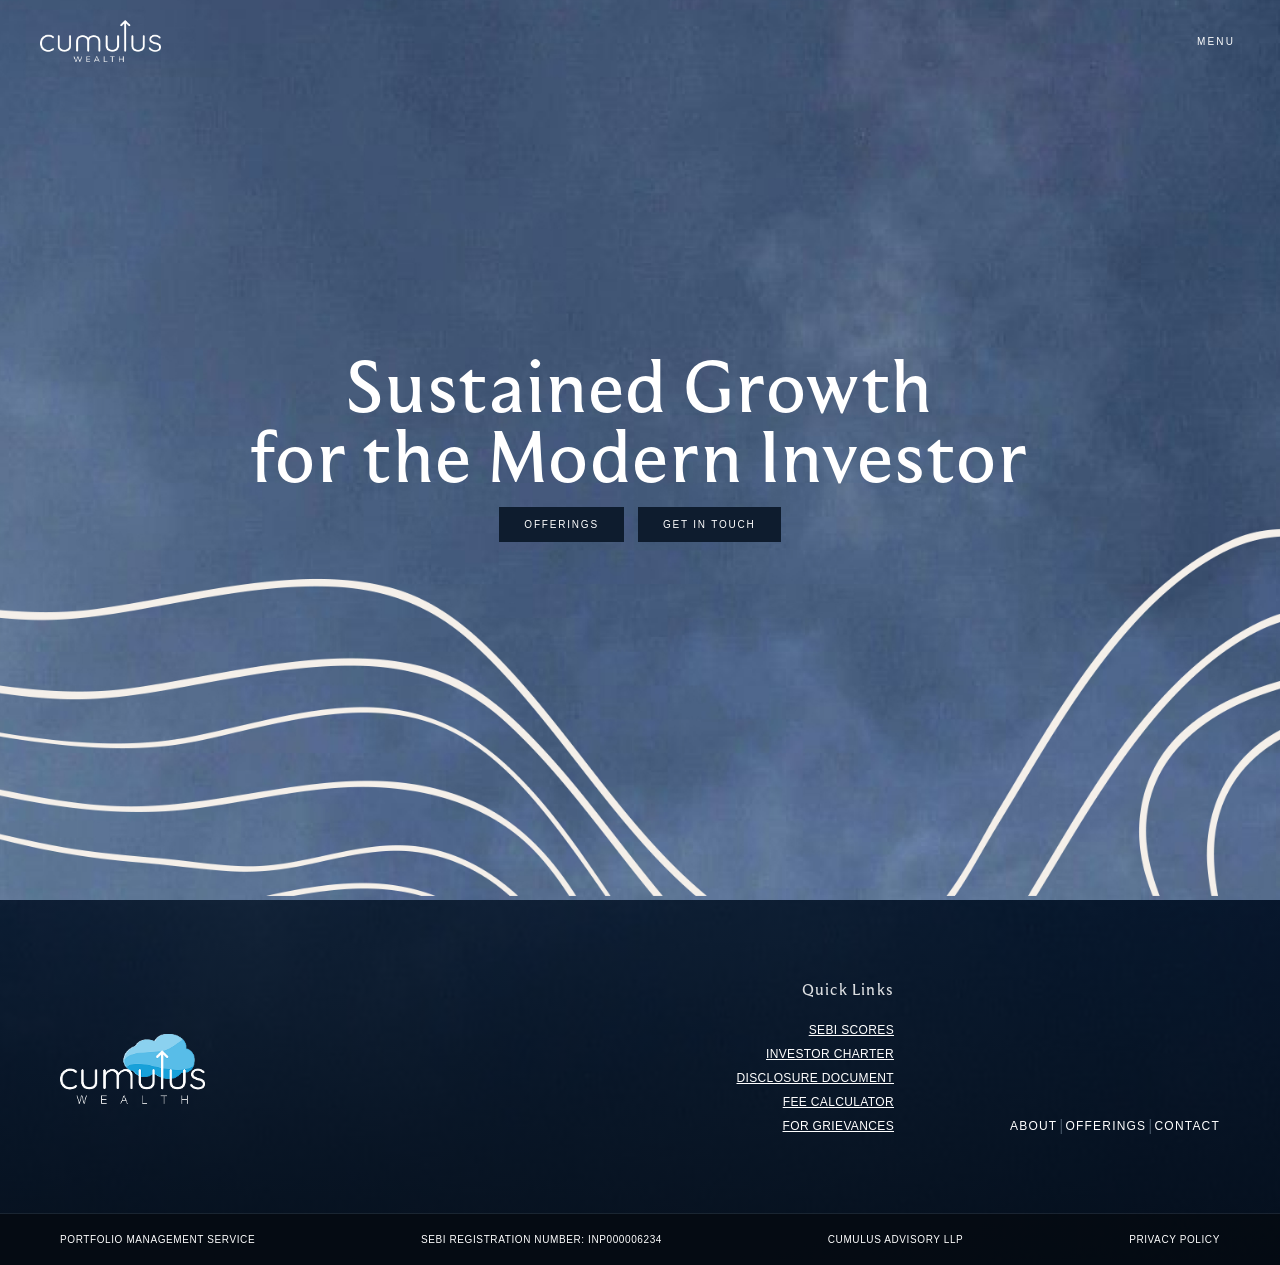
==== index.html @ a8747e1c "first commit" ====
<!DOCTYPE html>
<html lang="en">
<head>
  <meta charset="UTF-8" />
  <meta name="viewport" content="width=device-width, initial-scale=1.0" />
  <title>Cumulus Wealth — Sustained Growth for the Modern Investor</title>
  <link rel="preconnect" href="https://fonts.googleapis.com" />
  <link rel="preconnect" href="https://fonts.gstatic.com" crossorigin />
  <link href="https://cdn.jsdelivr.net/npm/bootstrap@5.3.3/dist/css/bootstrap.min.css" rel="stylesheet" />
  <link rel="stylesheet" href="styles.css" />
</head>
<body>

  <!-- ══════════════════════════════════ NAV ══ -->
  <nav class="c-nav" id="navbar">
    <a href="#" class="c-nav__logo">
       <img src="images/Cumulus-main-Logo.png" alt="Cumulus Wealth" class="c-nav__logo-img" />
     
    </a>
    <button class="c-nav__btn" id="menuToggle" aria-label="Toggle Menu">
      <span class="c-nav__btn-label" id="menuLabel">MENU</span>
      <span class="c-nav__btn-close" id="menuClose">✕</span>
    </button>
  </nav>

  <!-- ══════════════════════════════════ OVERLAY MENU ══ -->
  <div class="c-overlay" id="overlayMenu">
    <div class="c-overlay__left">
      <ul class="c-onav">
        <li class="c-onav__item" data-menu="about">
          <span class="c-onav__arrow">→</span>
          <a href="#" class="c-onav__link">About</a>
        </li>
        <li class="c-onav__item" data-menu="offerings">
          <span class="c-onav__arrow">→</span>
          <a href="#" class="c-onav__link">Offerings</a>
        </li>
        <li class="c-onav__item" data-menu="insights">
          <span class="c-onav__arrow">→</span>
          <a href="#" class="c-onav__link">Insights</a>
        </li>
        <li class="c-onav__item" data-menu="client">
          <span class="c-onav__arrow">→</span>
          <a href="#" class="c-onav__link">Client Login</a>
        </li>
        <li class="c-onav__item" data-menu="contact">
          <span class="c-onav__arrow">→</span>
          <a href="#" class="c-onav__link">Get In Touch</a>
        </li>
      </ul>
    </div>
    <div class="c-overlay__right" id="overlayRight">

      <div class="c-sub" data-panel="about">
        <div class="c-sub__links">
          <a href="#">About Cumulus</a>
          <a href="#">Founders &amp; Team</a>
        </div>
        <div class="c-sub__img">
          <!-- <img src="images/about-bg.jpg" alt="" /> -->
          <div class="c-sub__placeholder"></div>
        </div>
      </div>

      <div class="c-sub" data-panel="offerings">
        <div class="c-sub__links">
          <a href="#">Investment Philosophy</a>
          <a href="#">Investment Process</a>
          <a href="#">Investment Strategy</a>
          <a href="#">Product Offerings</a>
        </div>
        <div class="c-sub__img">
          <div class="c-sub__placeholder"></div>
        </div>
      </div>

      <div class="c-sub" data-panel="insights">
        <div class="c-sub__links">
          <a href="#">Market Commentary</a>
          <a href="#">Research &amp; Reports</a>
          <a href="#">News &amp; Media</a>
        </div>
        <div class="c-sub__img">
          <div class="c-sub__placeholder"></div>
        </div>
      </div>

      <div class="c-sub" data-panel="client">
        <div class="c-sub__links">
          <a href="#">Portal Access</a>
          <a href="#">Account Overview</a>
        </div>
        <div class="c-sub__img">
          <div class="c-sub__placeholder"></div>
        </div>
      </div>

      <div class="c-sub" data-panel="contact">
        <div class="c-sub__links">
          <a href="#">Send a Message</a>
          <a href="#">Schedule a Call</a>
          <a href="#">Our Locations</a>
        </div>
        <div class="c-sub__img">
          <div class="c-sub__placeholder"></div>
        </div>
      </div>

    </div>
  </div>

    <section class="hero">
    <!-- Hero background: replace with your image -->
    <img class="hero__bg-img" src="./images/Bg/Bg_Homepage.jpg" alt="" />
    <!-- <div class="hero__bg-placeholder"></div> -->
    <!-- <div class="hero__waves">
      <svg class="waves-svg" viewBox="0 0 900 500" preserveAspectRatio="xMidYMid slice" xmlns="http://www.w3.org/2000/svg">
        <g class="wave-group wave-group--1" fill="none" stroke="white" stroke-width="1.2" opacity="0.55">
          <path class="wave-path" d="M-50 420 C100 380, 200 350, 350 360 C500 370, 600 410, 750 390 C850 375, 920 350, 980 340"/>
          <path class="wave-path" d="M-50 440 C80 400, 190 370, 340 382 C490 394, 610 430, 760 408 C860 392, 930 368, 980 358"/>
          <path class="wave-path" d="M-50 460 C60 422, 170 396, 330 406 C490 416, 630 452, 780 428 C878 410, 940 388, 980 376"/>
        </g>
        <g class="wave-group wave-group--2" fill="none" stroke="white" stroke-width="1" opacity="0.35">
          <path class="wave-path" d="M-50 390 C120 362, 240 330, 400 342 C560 354, 660 396, 810 374 C890 360, 950 336, 980 322"/>
          <path class="wave-path" d="M-50 370 C140 344, 270 312, 430 326 C590 340, 680 380, 830 356 C908 342, 956 318, 980 304"/>
          <path class="wave-path" d="M-50 350 C160 326, 300 296, 460 312 C620 328, 700 366, 848 340 C924 326, 962 302, 980 288"/>
        </g>
        <g class="wave-group wave-group--3" fill="none" stroke="white" stroke-width="0.8" opacity="0.2">
          <path class="wave-path" d="M-50 480 C40 454, 140 432, 300 446 C460 460, 580 490, 730 466 C830 448, 920 426, 980 412"/>
          <path class="wave-path" d="M-50 500 C30 476, 130 454, 290 468 C450 482, 570 510, 720 484 C820 466, 918 444, 980 430"/>
        </g>
      </svg>
    </div> -->
   <div class="c-hero__body">
      <h1 class="c-hero__heading">
        Sustained Growth<br />
        for the Modern Investor
      </h1>
      <div class="c-hero__ctas">
        <a href="#" class="c-btn c-btn--filled">OFFERINGS</a>
        <a href="#" class="c-btn c-btn--filled">GET IN TOUCH</a>
      </div>
    </div>
  </section>

  <!-- ══════════════════════════════════ FOOTER ══ -->
  <footer class="c-footer">

    <!-- ── Main footer body ── -->
    <div class="c-footer__body">
      <div class="c-footer__inner">

        <!-- LEFT: Logo -->
        <div class="c-footer__col c-footer__col--logo">
          <img src="images/footer-logo.png" alt="Cumulus Wealth" class="c-footer__logo-img" />
        </div>

        <!-- CENTRE: Quick Links -->
        <div class="c-footer__col c-footer__col--links">
          <p class="c-footer__ql-heading">Quick Links</p>
          <ul class="c-footer__ql">
            <li><a href="#">SEBI Scores</a></li>
            <li><a href="#">Investor Charter</a></li>
            <li><a href="#">Disclosure Document</a></li>
            <li><a href="#">Fee Calculator</a></li>
            <li><a href="#">For Grievances</a></li>
          </ul>
        </div>

        <!-- RIGHT: Nav links -->
        <div class="c-footer__col c-footer__col--nav">
          <nav class="c-footer__nav">
            <a href="#">ABOUT</a>
            <span class="c-footer__pipe">|</span>
            <a href="#">OFFERINGS</a>
            <span class="c-footer__pipe">|</span>
            <a href="#">CONTACT</a>
          </nav>
        </div>

      </div>
    </div>

    <!-- ── Bottom bar ── -->
    <div class="c-footer__bar">
      <div class="c-footer__bar-inner">
        <span>Portfolio Management Service</span>
        <span>SEBI Registration Number: INP000006234</span>
        <span>Cumulus Advisory LLP</span>
        <a href="#" class="c-footer__bar-link">Privacy Policy</a>
      </div>
    </div>

  </footer>

  <script src="https://cdn.jsdelivr.net/npm/bootstrap@5.3.3/dist/js/bootstrap.bundle.min.js"></script>
  <script src="script.js"></script>
</body>
</html>
---- styles.css ----
/* ═══════════════════════════════════════════════════════
   CUMULUS WEALTH — styles.css
   Fonts: Cormorant Garamond + Jost
═══════════════════════════════════════════════════════ */

@font-face {
  font-family: 'Moulin Regular';
  src: url('./Fonts/Moulin_Family/Moulin-Regular-Trial.otf') format('opentype');
  font-weight: 400;
  font-style: normal;
  font-display: swap;
}

/* ===== QUICKSAND LOCAL ===== */

@font-face {
  font-family: 'Quicksand';
  src: url('./fonts/Quicksand/Quicksand-Light.ttf') format('truetype');
  font-weight: 300;
  font-style: normal;
  font-display: swap;
}

@font-face {
  font-family: 'Quicksand';
  src: url('./fonts/Quicksand/Quicksand-Regular.ttf') format('truetype');
  font-weight: 400;
  font-style: normal;
  font-display: swap;
}

@font-face {
  font-family: 'Quicksand';
  src: url('./fonts/Quicksand/Quicksand-Medium.ttf') format('truetype');
  font-weight: 500;
  font-style: normal;
  font-display: swap;
}

@font-face {
  font-family: 'Quicksand';
  src: url('./fonts/Quicksand/Quicksand-SemiBold.ttf') format('truetype');
  font-weight: 600;
  font-style: normal;
  font-display: swap;
}

/* ─── TOKENS ─────────────────────────────────── */
:root {
  --navy:       #0e1c2e;
  --navy-mid:   #152234;
  --navy-foot:  #0c1828;
  --navy-bar:   #081220;
  --teal:       #2d6e82;
  --teal-light: #4fc3e8;
  --white:      #ffffff;
  --slate:      #8caabb;
  --slate-lt:   #b8cdd9;
  --sky:        #c8d9e8;

  --ff-display: 'Moulin Regular', serif;
  --ff-ui: 'Quicksand', sans-serif;

  --ease-out:   cubic-bezier(0.16, 1, 0.3, 1);
  --dur:        0.55s;
}

/* ─── RESET ──────────────────────────────────── */
*, *::before, *::after { box-sizing: border-box; margin: 0; padding: 0; }
html { scroll-behavior: smooth; }
body {
  font-family: var(--ff-ui);
  font-weight: 300;
  background: var(--navy);
  color: var(--white);
  overflow-x: hidden;
}
h1, h2, h3, h4, h5, h6 {
  font-family: 'Moulin Regular', serif;
}
a { text-decoration: none; color: inherit; }
ul { list-style: none; }
img { display: block; max-width: 100%; }

/* ═══════════════════════════════════════════════
   NAV
═══════════════════════════════════════════════ */
.c-nav {
  position: fixed;
  inset: 0 0 auto 0;
  z-index: 1000;
  display: flex;
  align-items: center;
  justify-content: space-between;
  padding: 20px 40px;
  transition: background 0.4s, padding 0.4s;
}

.c-nav.is-scrolled {
  background: rgba(14, 28, 46, 0.88);
  backdrop-filter: blur(14px);
  -webkit-backdrop-filter: blur(14px);
  padding: 14px 40px;
}

/* Logo */
.c-nav__logo { display: flex; align-items: center; z-index: 1100; }

.c-logo-wrap {
  display: flex;
  align-items: center;
  gap: 10px;
}

.c-logo-cloud-svg { width: 38px; flex-shrink: 0; }

.c-logo-labels {
  display: flex;
  flex-direction: column;
  line-height: 1;
}

.c-logo-name {
  font-family: var(--ff-display);
  font-size: 20px;
  font-weight: 400;
  letter-spacing: 0.06em;
  color: var(--white);
}

.c-logo-sub {
  font-family: var(--ff-ui);
  font-size: 7px;
  font-weight: 500;
  letter-spacing: 0.35em;
  color: var(--slate-lt);
  margin-top: 2px;
}

/* Swap to image logo: */
.c-nav__logo-img { height: 42px; width: auto; }

/* Menu button */
.c-nav__btn {
  background: none;
  border: none;
  cursor: pointer;
  padding: 4px 0;
  z-index: 1100;
  position: relative;
  width: 48px;
  height: 24px;
}

.c-nav__btn-label,
.c-nav__btn-close {
  position: absolute;
  top: 50%; left: 50%;
  transform: translate(-50%, -50%);
  font-family: var(--ff-ui);
  font-size: 10px;
  font-weight: 500;
  letter-spacing: 0.22em;
  color: var(--white);
  white-space: nowrap;
  transition: opacity 0.3s, transform 0.3s;
}

.c-nav__btn-close {
  opacity: 0;
  transform: translate(-50%, -50%) scale(0.7);
  font-size: 14px;
  letter-spacing: 0;
}

.c-nav.menu-open .c-nav__btn-label {
  opacity: 0;
  transform: translate(-50%, -50%) scale(0.7);
}
.c-nav.menu-open .c-nav__btn-close {
  opacity: 1;
  transform: translate(-50%, -50%) scale(1);
}

/* ═══════════════════════════════════════════════
   OVERLAY MENU
═══════════════════════════════════════════════ */
.c-overlay {
  position: fixed;
  inset: 0;
  z-index: 900;
  display: flex;
  pointer-events: none;
  visibility: hidden;
}

.c-overlay__left {
  width: 45%;
  background: #bfcdd9;
  display: flex;
  align-items: center;
  padding: 0 80px;
  transform: translateX(-100%);
  transition: transform 0.6s var(--ease-out);
}

.c-overlay__right {
  width: 55%;
  background: #afc0cd;
  position: relative;
  transform: translateX(100%);
  transition: transform 0.6s var(--ease-out) 0.04s;
  overflow: hidden;
}

.c-overlay.is-open {
  pointer-events: all;
  visibility: visible;
}
.c-overlay.is-open .c-overlay__left,
.c-overlay.is-open .c-overlay__right {
  transform: translateX(0);
}

/* Nav list */
.c-onav { width: 100%; }

.c-onav__item {
  display: flex;
  align-items: center;
  padding: 17px 0;
  border-bottom: 1px solid rgba(14, 28, 46, 0.14);
  cursor: pointer;
}
.c-onav__item:first-child { border-top: 1px solid rgba(14, 28, 46, 0.14); }

.c-onav__arrow {
  font-size: 14px;
  color: var(--navy);
  width: 0;
  overflow: hidden;
  opacity: 0;
  transition: width 0.3s var(--ease-out), opacity 0.25s;
  white-space: nowrap;
}

.c-onav__item.is-active .c-onav__arrow,
.c-onav__item:hover    .c-onav__arrow {
  width: 26px;
  opacity: 1;
}

.c-onav__link {
  font-family: var(--ff-display);
  font-size: 30px;
  font-weight: 300;
  letter-spacing: 0.04em;
  color: var(--navy);
  transition: letter-spacing 0.3s;
}
.c-onav__item:hover .c-onav__link { letter-spacing: 0.09em; }

/* Stagger on open */
.c-overlay.is-open .c-onav__item {
  animation: oNavIn 0.5s var(--ease-out) both;
}
.c-overlay.is-open .c-onav__item:nth-child(1) { animation-delay: 0.18s; }
.c-overlay.is-open .c-onav__item:nth-child(2) { animation-delay: 0.23s; }
.c-overlay.is-open .c-onav__item:nth-child(3) { animation-delay: 0.28s; }
.c-overlay.is-open .c-onav__item:nth-child(4) { animation-delay: 0.33s; }
.c-overlay.is-open .c-onav__item:nth-child(5) { animation-delay: 0.38s; }

@keyframes oNavIn {
  from { opacity: 0; transform: translateX(-20px); }
  to   { opacity: 1; transform: translateX(0); }
}

/* Submenu panels */
.c-sub {
  position: absolute;
  inset: 0;
  display: flex;
  flex-direction: column;
  justify-content: center;
  padding: 56px 52px;
  opacity: 0;
  pointer-events: none;
  transition: opacity 0.3s;
}
.c-sub.is-active {
  opacity: 1;
  pointer-events: all;
}

.c-sub__links { display: flex; flex-direction: column; margin-bottom: 28px; }

.c-sub__links a {
  font-family: var(--ff-ui);
  font-size: 10px;
  font-weight: 400;
  letter-spacing: 0.14em;
  text-transform: uppercase;
  color: var(--navy);
  padding: 13px 0;
  border-bottom: 1px solid rgba(14, 28, 46, 0.14);
  transition: letter-spacing 0.3s, padding-left 0.3s;
}
.c-sub__links a:first-child { border-top: 1px solid rgba(14, 28, 46, 0.14); }
.c-sub__links a:hover { letter-spacing: 0.2em; padding-left: 8px; }

.c-sub__img { flex: 1; overflow: hidden; max-height: 200px; }
.c-sub__img img { width: 100%; height: 100%; object-fit: cover; }

.c-sub__placeholder {
  width: 100%;
  height: 100%;
  min-height: 150px;
  background: linear-gradient(150deg, #7a9db5 0%, #5a88a2 50%, #3d6e8c 100%);
}

/* ═══════════════════════════════════════════════
   HERO
═══════════════════════════════════════════════ */
.c-hero {
  position: relative;
  width: 100%;
  height: 100vh;
  min-height: 600px;
  display: flex;
  align-items: center;
  justify-content: center;
  overflow: hidden;
}

/* Background */
.c-hero__bg {
  position: absolute;
  inset: 0;
  z-index: 0;
  /* When real image is used: background-image: url('images/hero-bg.jpg'); */
  background:
    radial-gradient(ellipse 80% 60% at 25% 35%, rgba(55,95,130,0.55) 0%, transparent 60%),
    radial-gradient(ellipse 60% 50% at 72% 25%, rgba(40,75,110,0.45) 0%, transparent 55%),
    radial-gradient(ellipse 70% 70% at 50% 65%, rgba(28,55,88,0.35) 0%, transparent 65%),
    linear-gradient(175deg, #1a2f46 0%, #243d56 25%, #1e3449 55%, #16293e 80%, #0e1c2e 100%);
  background-size: cover;
  background-position: center;
}

/* Real BG image — uncomment when you have the file */
/* .c-hero__bg { background-image: url('images/hero-bg.jpg'); background-size: cover; background-position: center center; } */

/* Waves SVG container */
.c-hero__waves {
  position: absolute;
  inset: 0;
  z-index: 1;
  pointer-events: none;
}

.c-waves-svg {
  width: 100%;
  height: 100%;
}

/* Wave path animations */
.wv { animation: wvDrift 16s ease-in-out infinite; }

.wv:nth-child(2) { animation-duration: 18s; animation-delay: -2s; }
.wv:nth-child(3) { animation-duration: 20s; animation-delay: -5s; }
.wv:nth-child(4) { animation-duration: 15s; animation-delay: -8s; }
.wv:nth-child(5) { animation-duration: 22s; animation-delay: -3s; }
.wv:nth-child(6) { animation-duration: 17s; animation-delay: -11s; }
.wv:nth-child(7) { animation-duration: 19s; animation-delay: -6s; }
.wv:nth-child(8) { animation-duration: 14s; animation-delay: -9s; }

@keyframes wvDrift {
  0%, 100% { transform: translate(0, 0); }
  30%       { transform: translate(-10px, 4px); }
  65%       { transform: translate(7px, -3px); }
}

/* Hero text */
.c-hero__body {
  position: relative;
  z-index: 2;
  text-align: center;
  color: var(--white);
  padding: 0 20px;
  animation: heroIn 1.2s var(--ease-out) 0.25s both;
}

@keyframes heroIn {
  from { opacity: 0; transform: translateY(36px); }
  to   { opacity: 1; transform: translateY(0); }
}

.c-hero__heading {
  font-family: var(--ff-display);
  font-weight: 400;

  font-size: 70px;
  line-height: 70px;

  letter-spacing: 0.02em;
  text-align: center;

  -webkit-font-smoothing: antialiased;
  -moz-osx-font-smoothing: grayscale;
}
.c-hero__heading em { font-style: italic; font-weight: 300; }

/* CTA Buttons */
.c-hero__ctas {
  display: flex;
  align-items: center;
  justify-content: center;
  gap: 14px;
  animation: heroIn 1.2s var(--ease-out) 0.5s both;
}

.c-btn {
  display: inline-flex;
  align-items: center;
  padding: 9px 24px;
  font-family: var(--ff-ui);
  font-size: 10px;
  font-weight: 500;
  letter-spacing: 0.18em;
  border: 1px solid transparent;
  cursor: pointer;
  transition: all 0.35s;
}

.c-btn--outlined {
  color: var(--white);
  border-color: var(--teal);
  background: transparent;
}
.c-btn--outlined:hover {
  background: var(--teal);
  color: var(--white);
}

.c-btn--filled {
  color: var(--white);
  background: var(--navy);
  border-color: var(--navy);
}
.c-btn--filled:hover {
  background: transparent;
  border-color: var(--white);
}

/* ═══════════════════════════════════════════════
   FOOTER — FINAL (FIGMA MATCHED)
═══════════════════════════════════════════════ */

.c-footer {
  position: relative;
  background: url('images/sky-bg.png') center/cover no-repeat;
}

/* overlay for depth (VERY important) */
.c-footer::before {
  content: "";
  position: absolute;
  inset: 0;
  background: linear-gradient(
    180deg,
    rgba(10, 25, 45, 0.75) 0%,
    rgba(5, 15, 28, 0.95) 100%
  );
}

.c-footer > * {
  position: relative;
  z-index: 1;
}

/* ── Main body ── */
.c-footer__body {
  padding: 80px 60px 60px;
  border-bottom: 1px solid rgba(255,255,255,0.08);
}

/* Layout */
.c-footer__inner {
  max-width: 1200px;
  margin: 0 auto;

  display: grid;
  grid-template-columns: 220px 1fr auto;
  align-items: end;
  gap: 10%;
}

/* Columns */
.c-footer__col--logo {
  display: flex;
  align-items: center;
  margin-bottom: 20%;
}

.c-footer__col--links {
  display: flex;
  flex-direction: column;
  justify-content: center;
  align-items: flex-end;
  /*max-width: 220px;*/
}

.c-footer__col--nav {
  display: flex;
  align-items: center;
  justify-content: flex-end;
  margin-bottom: 15px;
}

/* ── Logo ── */
.c-footer__logo-img {
  height: 75px;
  width: auto;
}

/* ── Quick Links ── */
.c-footer__ql-heading {
  font-family: var(--ff-display);
  font-size: 15px;
  font-weight: 500;
  letter-spacing: 0.08em;
  color: rgba(255,255,255,0.85);
  margin-bottom: 14px;
}

.c-footer__ql {
  display: flex;
  flex-direction: column;
  align-items: flex-end;
  padding-left: 0;
}

.c-footer__ql a {
  font-family: var(--ff-ui);
  font-size: 12px;
  text-transform: uppercase;
  text-decoration-line: underline;
  font-weight: 400;
  letter-spacing: 0.03em;
  color: #FFFFFF;
  padding: 4px 0;
  transition: all 0.25s ease;
}

.c-footer__ql a:hover {
  color: #ffffff;
  transform: translateX(4px);
}

/* ── Right nav ── */
.c-footer__nav {
  display: flex;
  align-items: center;
  gap: 2px;
}

.c-footer__nav a {
  font-family: var(--ff-ui);
  font-size: 12px;
  letter-spacing: 0.10em;
  color: #ffffff;
  transition: color 0.3s;
}

.c-footer__nav a:hover {
  color: #ffffff;
}

.c-footer__pipe {
  color: rgba(200,220,235,0.3);
}

/* ── Bottom bar ── */
.c-footer__bar {
  background: rgba(5, 10, 18, 0.9);
  padding: 18px 60px;
}

.c-footer__bar-inner {
  max-width: 1200px;
  margin: 0 auto;

  display: flex;
  justify-content: space-between;
  align-items: center;
  flex-wrap: wrap;
  gap: 10px;
}

.c-footer__bar-inner span,
.c-footer__bar-link {
  font-family: var(--ff-ui);
  font-size: 10px;
  font-weight: 300;
  letter-spacing: 0.06em;
  color: #ffffff;
  text-transform: uppercase;
}

.c-footer__bar-link:hover {
  color: rgba(180,205,225,0.75);
}

/* ═══════════════════════════════════════════════
   MOBILE
═══════════════════════════════════════════════ */

@media (max-width: 768px) {
  .c-footer__body {
    padding: 60px 24px;
  }

  .c-footer__bar {
    padding: 16px 24px;
  }

  .c-footer__inner {
    display: flex;
    flex-direction: column;
    align-items: flex-start;
    gap: 36px;
  }

  .c-footer__col--nav {
    width: 100%;
    justify-content: flex-start;
  }

  .c-footer__nav {
    flex-wrap: wrap;
  }
}

@media (max-width: 600px) {
  .c-footer__bar-inner {
    flex-direction: column;
    align-items: flex-start;
    gap: 6px;
  }
}
/* ═══════════════════════════════════════════════
   GLOBAL RESPONSIVE
═══════════════════════════════════════════════ */
@media (max-width: 768px) {
  .c-nav { padding: 18px 20px; }
  .c-nav.is-scrolled { padding: 12px 20px; }

  .c-overlay__left  { width: 100%; }
  .c-overlay__right { display: none; }

  .c-hero__heading { font-size: clamp(28px, 9vw, 52px); }
  .c-hero__ctas    { flex-direction: column; align-items: center; }
}

@media (max-width: 480px) {
  .c-onav__link    { font-size: 26px; }
  .c-overlay__left { padding: 0 36px; }
}

/* ═══════════════════════════════════════════════════════════════
   HERO
═══════════════════════════════════════════════════════════════ */
.hero {
  position: relative;
  height: 100vh;
  min-height: 600px;
  display: flex;
  align-items: center;
  justify-content: center;
  overflow: hidden;
}

.hero__bg-placeholder {
  position: absolute;
  inset: 0;
  background: linear-gradient(
    170deg,
    #1c2e44 0%,
    #243a52 20%,
    #2d4a64 45%,
    #1e3449 70%,
    #162535 100%
  );
  /* Replace with: background-image: url('assets/hero-bg.jpg'); background-size: cover; background-position: center; */
  z-index: 0;
}

/* Cloud texture overlay */
.hero__bg-placeholder::after {
  content: '';
  position: absolute;
  inset: 0;
  background:
    radial-gradient(ellipse 70% 50% at 30% 40%, rgba(80,110,140,0.4) 0%, transparent 60%),
    radial-gradient(ellipse 50% 40% at 70% 30%, rgba(60,90,120,0.35) 0%, transparent 55%),
    radial-gradient(ellipse 60% 60% at 50% 60%, rgba(40,70,100,0.3) 0%, transparent 65%);
}

.hero__waves {
  position: absolute;
  inset: 0;
  z-index: 1;
  pointer-events: none;
}

.waves-svg {
  width: 100%;
  height: 100%;
}

/* Animate waves */
.wave-group--1 .wave-path { animation: waveDrift 12s ease-in-out infinite; }
.wave-group--2 .wave-path { animation: waveDrift 16s ease-in-out infinite reverse; }
.wave-group--3 .wave-path { animation: waveDrift 20s ease-in-out infinite; }

.wave-group--1 .wave-path:nth-child(2) { animation-delay: -4s; }
.wave-group--1 .wave-path:nth-child(3) { animation-delay: -8s; }
.wave-group--2 .wave-path:nth-child(2) { animation-delay: -5s; }
.wave-group--2 .wave-path:nth-child(3) { animation-delay: -10s; }
.wave-group--3 .wave-path:nth-child(2) { animation-delay: -7s; }

@keyframes waveDrift {
  0%, 100% { transform: translateX(0) translateY(0); }
  33%       { transform: translateX(-18px) translateY(6px); }
  66%       { transform: translateX(12px) translateY(-4px); }
}

.hero__content {
  position: relative;
  z-index: 2;
  text-align: center;
  color: var(--white);
  padding: 0 20px;
  animation: heroFadeUp 1.2s var(--ease-out) 0.3s both;
}

@keyframes heroFadeUp {
  from { opacity: 0; transform: translateY(40px); }
  to   { opacity: 1; transform: translateY(0); }
}

.hero__heading {
  font-family: var(--ff-display);
  font-size: clamp(40px, 7vw, 78px);
  font-weight: 300;
  line-height: 1.1;
  letter-spacing: 0.01em;
  margin-bottom: 44px;
}

.hero__heading em {
  font-style: italic;
  font-weight: 300;
}

.hero__actions {
  display: flex;
  align-items: center;
  justify-content: center;
  gap: 16px;
  animation: heroFadeUp 1.2s var(--ease-out) 0.55s both;
}

.hero__bg-img {
  position: absolute;
  inset: 0;
  width: 100%;
  height: 100%;
  object-fit: cover;
  z-index: 0;
}

@media (max-width: 768px) {
  .c-footer__inner {
    display: flex;
    flex-direction: column;
    align-items: flex-start;
    gap: 32px;
  }

  .c-footer__col--nav {
    width: 100%;
    justify-content: flex-start;
  }

  .c-footer__nav {
    flex-wrap: wrap;
    gap: 10px;
  }

  .c-footer__ql-heading {
    margin-bottom: 12px;
  }
}

@media (max-width: 600px) {
  .c-footer__bar-inner {
    flex-direction: column;
    align-items: flex-start;
    gap: 6px;
  }

  .c-footer__bar-inner span,
  .c-footer__bar-link {
    font-size: 9px;
  }
}
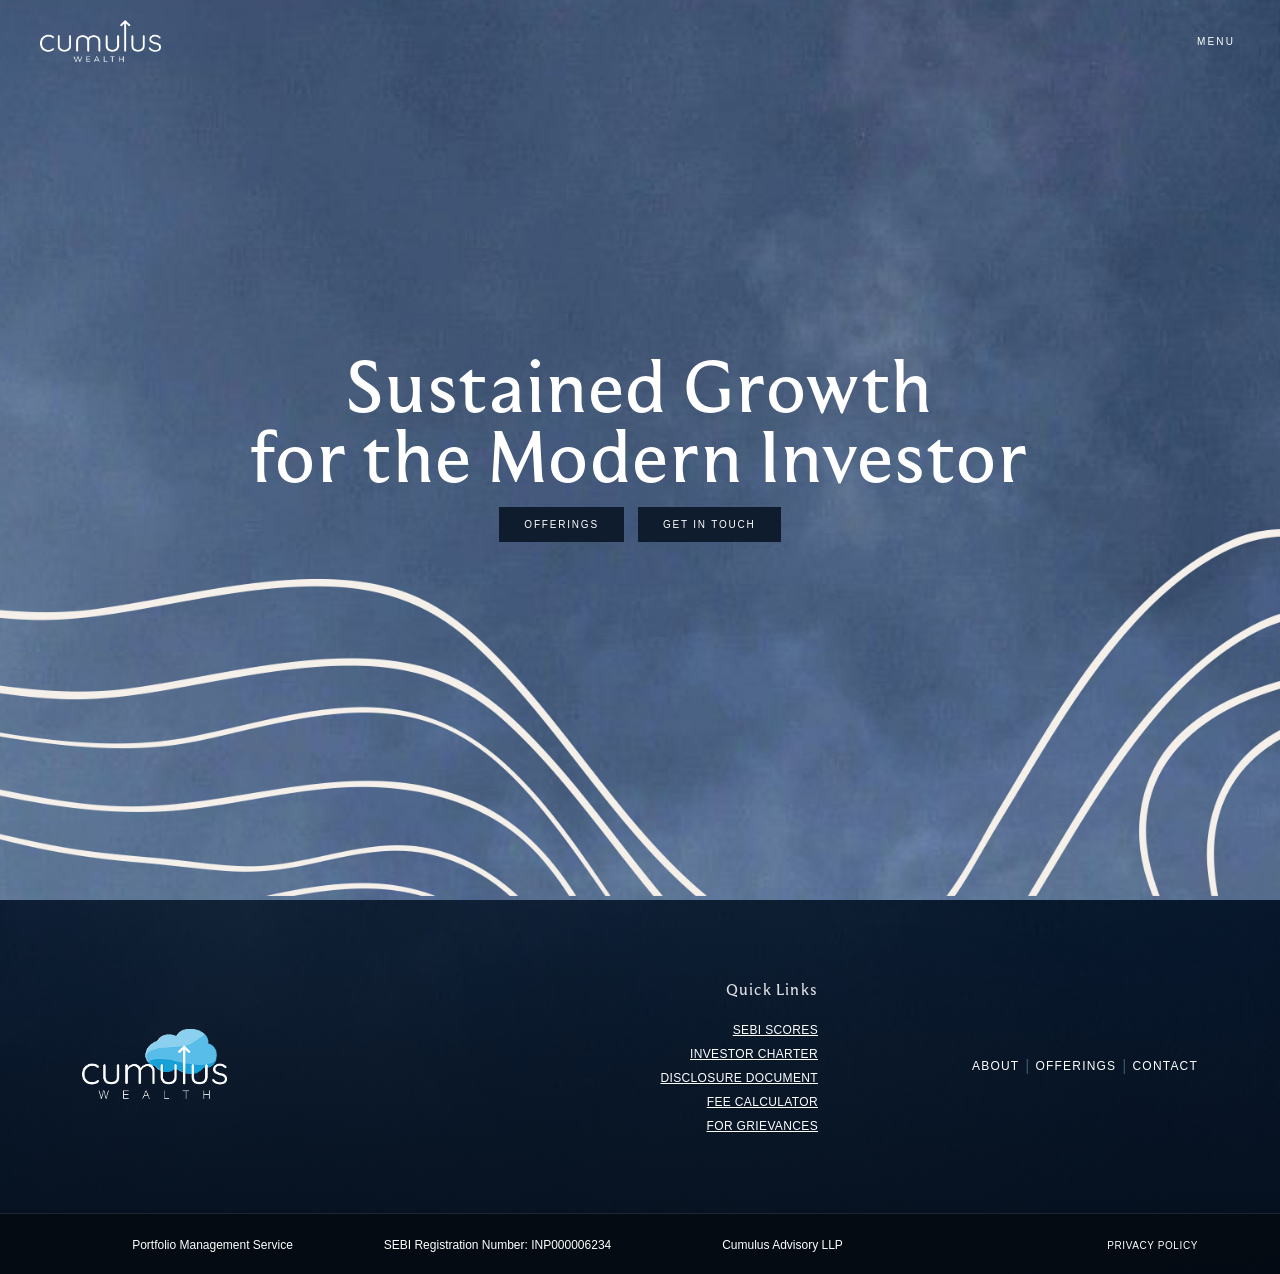
==== commit cd35e302: "first commit" ====
--- a/index.html
+++ b/index.html
@@ -56,10 +56,10 @@
           <a href="#">About Cumulus</a>
           <a href="#">Founders &amp; Team</a>
         </div>
-        <div class="c-sub__img">
-          <!-- <img src="images/about-bg.jpg" alt="" /> -->
-          <div class="c-sub__placeholder"></div>
-        </div>
+        <!-- <div class="c-sub__img">
+          <img src="images/about-bg.jpg" alt="" />
+          <div class="c-sub__placeholder"></div>
+        </div> -->
       </div>
 
       <div class="c-sub" data-panel="offerings">
@@ -69,9 +69,9 @@
           <a href="#">Investment Strategy</a>
           <a href="#">Product Offerings</a>
         </div>
-        <div class="c-sub__img">
-          <div class="c-sub__placeholder"></div>
-        </div>
+        <!-- <div class="c-sub__img">
+          <div class="c-sub__placeholder"></div>
+        </div> -->
       </div>
 
       <div class="c-sub" data-panel="insights">
@@ -80,9 +80,9 @@
           <a href="#">Research &amp; Reports</a>
           <a href="#">News &amp; Media</a>
         </div>
-        <div class="c-sub__img">
-          <div class="c-sub__placeholder"></div>
-        </div>
+        <!-- <div class="c-sub__img">
+          <div class="c-sub__placeholder"></div>
+        </div> -->
       </div>
 
       <div class="c-sub" data-panel="client">
@@ -90,9 +90,9 @@
           <a href="#">Portal Access</a>
           <a href="#">Account Overview</a>
         </div>
-        <div class="c-sub__img">
-          <div class="c-sub__placeholder"></div>
-        </div>
+        <!-- <div class="c-sub__img">
+          <div class="c-sub__placeholder"></div>
+        </div> -->
       </div>
 
       <div class="c-sub" data-panel="contact">
@@ -101,9 +101,9 @@
           <a href="#">Schedule a Call</a>
           <a href="#">Our Locations</a>
         </div>
-        <div class="c-sub__img">
-          <div class="c-sub__placeholder"></div>
-        </div>
+        <!-- <div class="c-sub__img">
+          <div class="c-sub__placeholder"></div>
+        </div> -->
       </div>
 
     </div>
@@ -143,21 +143,22 @@
     </div>
   </section>
 
-  <!-- ══════════════════════════════════ FOOTER ══ -->
-  <footer class="c-footer">
-
-    <!-- ── Main footer body ── -->
-    <div class="c-footer__body">
-      <div class="c-footer__inner">
+<!-- ══════════════════════════════════ FOOTER ══ -->
+<footer class="c-footer">
+
+  <!-- ── Main footer body ── -->
+  <div class="c-footer__body">
+    <div class="container">
+      <div class="row align-items-center">
 
         <!-- LEFT: Logo -->
-        <div class="c-footer__col c-footer__col--logo">
+        <div class="col-md-4 col-5 mb-4 mb-md-0">
           <img src="images/footer-logo.png" alt="Cumulus Wealth" class="c-footer__logo-img" />
         </div>
 
         <!-- CENTRE: Quick Links -->
-        <div class="c-footer__col c-footer__col--links">
-          <p class="c-footer__ql-heading">Quick Links</p>
+        <div class="col-md-4 col-7 mb-4 mb-md-0">
+          <p class="c-footer__ql-heading text-md-end">Quick Links</p>
           <ul class="c-footer__ql">
             <li><a href="#">SEBI Scores</a></li>
             <li><a href="#">Investor Charter</a></li>
@@ -168,7 +169,7 @@
         </div>
 
         <!-- RIGHT: Nav links -->
-        <div class="c-footer__col c-footer__col--nav">
+        <div class="col-md-4 col-12 text-md-end text-start">
           <nav class="c-footer__nav">
             <a href="#">ABOUT</a>
             <span class="c-footer__pipe">|</span>
@@ -180,19 +181,34 @@
 
       </div>
     </div>
-
-    <!-- ── Bottom bar ── -->
-    <div class="c-footer__bar">
-      <div class="c-footer__bar-inner">
-        <span>Portfolio Management Service</span>
-        <span>SEBI Registration Number: INP000006234</span>
-        <span>Cumulus Advisory LLP</span>
-        <a href="#" class="c-footer__bar-link">Privacy Policy</a>
-      </div>
-    </div>
-
-  </footer>
-
+  </div>
+
+  <!-- ── Bottom bar ── -->
+  <div class="c-footer__bar">
+    <div class="container">
+      <div class="row align-items-center">
+
+        <div class="col-md-3 col-12 mb-2 mb-md-0 text-md-center">
+          <span>Portfolio Management Service</span>
+        </div>
+
+        <div class="col-md-3 col-12 mb-2 mb-md-0 text-md-center">
+          <span>SEBI Registration Number: INP000006234</span>
+        </div>
+
+        <div class="col-md-3 col-12 mb-2 mb-md-0 text-md-center">
+          <span>Cumulus Advisory LLP</span>
+        </div>
+
+        <div class="col-md-3 col-12 text-md-end">
+          <a href="#" class="c-footer__bar-link">Privacy Policy</a>
+        </div>
+
+      </div>
+    </div>
+  </div>
+
+</footer>
   <script src="https://cdn.jsdelivr.net/npm/bootstrap@5.3.3/dist/js/bootstrap.bundle.min.js"></script>
   <script src="script.js"></script>
 </body>
--- a/styles.css
+++ b/styles.css
@@ -196,7 +196,7 @@
 
 .c-overlay__left {
   width: 45%;
-  background: #bfcdd9;
+  background: #89A0C0;
   display: flex;
   align-items: center;
   padding: 0 80px;
@@ -206,7 +206,7 @@
 
 .c-overlay__right {
   width: 55%;
-  background: #afc0cd;
+  background: url('images/skymenu-bg.png') center/cover no-repeat;
   position: relative;
   transform: translateX(100%);
   transition: transform 0.6s var(--ease-out) 0.04s;
@@ -229,7 +229,7 @@
   display: flex;
   align-items: center;
   padding: 17px 0;
-  border-bottom: 1px solid rgba(14, 28, 46, 0.14);
+  border-bottom: 2px solid rgba(14, 28, 46, 0.14);
   cursor: pointer;
 }
 .c-onav__item:first-child { border-top: 1px solid rgba(14, 28, 46, 0.14); }
@@ -255,10 +255,11 @@
   font-size: 30px;
   font-weight: 300;
   letter-spacing: 0.04em;
-  color: var(--navy);
+  color: #FFFFFF;
+  text-transform: uppercase;
   transition: letter-spacing 0.3s;
 }
-.c-onav__item:hover .c-onav__link { letter-spacing: 0.09em; }
+.c-onav__item:hover .c-onav__link { letter-spacing: 0.09em; color: var(--navy) }
 
 /* Stagger on open */
 .c-overlay.is-open .c-onav__item {
@@ -296,11 +297,12 @@
 
 .c-sub__links a {
   font-family: var(--ff-ui);
-  font-size: 10px;
+  font-size: 18px;
+  text-transform: uppercase;
   font-weight: 400;
   letter-spacing: 0.14em;
   text-transform: uppercase;
-  color: var(--navy);
+  color: #FFFFFF;
   padding: 13px 0;
   border-bottom: 1px solid rgba(14, 28, 46, 0.14);
   transition: letter-spacing 0.3s, padding-left 0.3s;
@@ -453,7 +455,7 @@
 }
 
 /* ═══════════════════════════════════════════════
-   FOOTER — FINAL (FIGMA MATCHED)
+   FOOTER — CLEAN FINAL (ALIGNED TO FIGMA)
 ═══════════════════════════════════════════════ */
 
 .c-footer {
@@ -461,7 +463,7 @@
   background: url('images/sky-bg.png') center/cover no-repeat;
 }
 
-/* overlay for depth (VERY important) */
+/* Overlay */
 .c-footer::before {
   content: "";
   position: absolute;
@@ -484,46 +486,36 @@
   border-bottom: 1px solid rgba(255,255,255,0.08);
 }
 
-/* Layout */
+/* Layout (FIXED) */
 .c-footer__inner {
   max-width: 1200px;
   margin: 0 auto;
-
-  display: grid;
-  grid-template-columns: 220px 1fr auto;
-  align-items: end;
-  gap: 10%;
-}
-
-/* Columns */
+  position: relative;
+
+  display: flex;
+  align-items: center;
+  justify-content: space-between;
+}
+
+/* ── Logo ── */
 .c-footer__col--logo {
   display: flex;
   align-items: center;
-  margin-bottom: 20%;
-}
-
-.c-footer__col--links {
-  display: flex;
-  flex-direction: column;
-  justify-content: center;
-  align-items: flex-end;
-  /*max-width: 220px;*/
-}
-
-.c-footer__col--nav {
-  display: flex;
-  align-items: center;
-  justify-content: flex-end;
-  margin-bottom: 15px;
-}
-
-/* ── Logo ── */
+}
+
 .c-footer__logo-img {
   height: 75px;
   width: auto;
 }
 
-/* ── Quick Links ── */
+/* ── Quick Links (CENTERED LIKE FIGMA) ── */
+.c-footer__col--links {
+  position: absolute;
+  left: 50%;
+  transform: translateX(-50%);
+  text-align: right;
+}
+
 .c-footer__ql-heading {
   font-family: var(--ff-display);
   font-size: 15px;
@@ -544,24 +536,32 @@
   font-family: var(--ff-ui);
   font-size: 12px;
   text-transform: uppercase;
-  text-decoration-line: underline;
+  text-decoration: underline;
   font-weight: 400;
   letter-spacing: 0.03em;
-  color: #FFFFFF;
+  color: #ffffff;
   padding: 4px 0;
   transition: all 0.25s ease;
 }
 
 .c-footer__ql a:hover {
-  color: #ffffff;
   transform: translateX(4px);
 }
 
 /* ── Right nav ── */
+.c-footer__col--nav {
+  display: flex;
+  align-items: center;
+}
+
 .c-footer__nav {
   display: flex;
   align-items: center;
-  gap: 2px;
+  gap: 6px;
+  justify-content: flex-end;
+}
+.c-footer__bar span {
+  font-size: 12px;
 }
 
 .c-footer__nav a {
@@ -569,11 +569,6 @@
   font-size: 12px;
   letter-spacing: 0.10em;
   color: #ffffff;
-  transition: color 0.3s;
-}
-
-.c-footer__nav a:hover {
-  color: #ffffff;
 }
 
 .c-footer__pipe {
@@ -594,7 +589,6 @@
   justify-content: space-between;
   align-items: center;
   flex-wrap: wrap;
-  gap: 10px;
 }
 
 .c-footer__bar-inner span,
@@ -616,24 +610,33 @@
 ═══════════════════════════════════════════════ */
 
 @media (max-width: 768px) {
+
   .c-footer__body {
     padding: 60px 24px;
   }
+  .c-footer__logo-img {
+    width: 100%;
+  }
 
   .c-footer__bar {
     padding: 16px 24px;
   }
 
   .c-footer__inner {
-    display: flex;
     flex-direction: column;
     align-items: flex-start;
-    gap: 36px;
-  }
-
-  .c-footer__col--nav {
-    width: 100%;
-    justify-content: flex-start;
+    gap: 30px;
+  }
+
+  /* remove absolute centering on mobile */
+  .c-footer__col--links {
+    position: static;
+    transform: none;
+    text-align: left;
+  }
+
+  .c-footer__ql {
+    align-items: flex-start;
   }
 
   .c-footer__nav {
@@ -795,7 +798,7 @@
 
   .c-footer__nav {
     flex-wrap: wrap;
-    gap: 10px;
+    gap: 30px;
   }
 
   .c-footer__ql-heading {
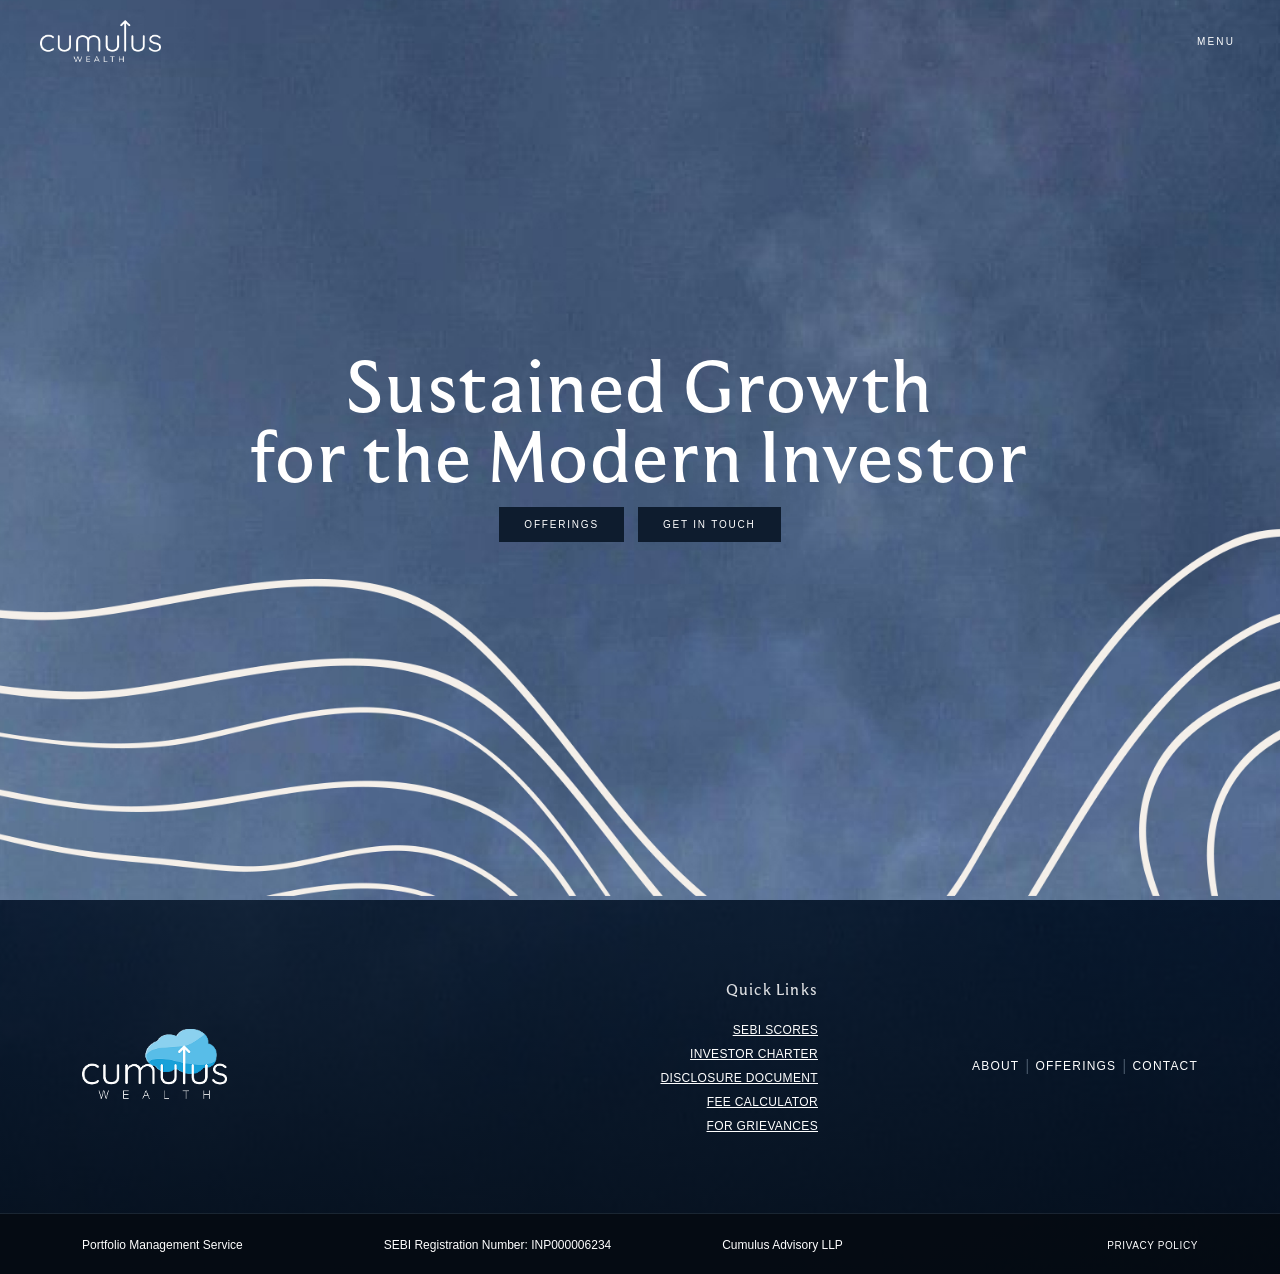
==== commit cabf4b0b: "new files added" ====
--- a/index.html
+++ b/index.html
@@ -11,205 +11,29 @@
 </head>
 <body>
 
-  <!-- ══════════════════════════════════ NAV ══ -->
-  <nav class="c-nav" id="navbar">
-    <a href="#" class="c-nav__logo">
-       <img src="images/Cumulus-main-Logo.png" alt="Cumulus Wealth" class="c-nav__logo-img" />
-     
-    </a>
-    <button class="c-nav__btn" id="menuToggle" aria-label="Toggle Menu">
-      <span class="c-nav__btn-label" id="menuLabel">MENU</span>
-      <span class="c-nav__btn-close" id="menuClose">✕</span>
-    </button>
-  </nav>
+  <!-- ✦ HEADER — edit once in components/header.html ✦ -->
+  <div data-include="components/header.html"></div>
 
-  <!-- ══════════════════════════════════ OVERLAY MENU ══ -->
-  <div class="c-overlay" id="overlayMenu">
-    <div class="c-overlay__left">
-      <ul class="c-onav">
-        <li class="c-onav__item" data-menu="about">
-          <span class="c-onav__arrow">→</span>
-          <a href="#" class="c-onav__link">About</a>
-        </li>
-        <li class="c-onav__item" data-menu="offerings">
-          <span class="c-onav__arrow">→</span>
-          <a href="#" class="c-onav__link">Offerings</a>
-        </li>
-        <li class="c-onav__item" data-menu="insights">
-          <span class="c-onav__arrow">→</span>
-          <a href="#" class="c-onav__link">Insights</a>
-        </li>
-        <li class="c-onav__item" data-menu="client">
-          <span class="c-onav__arrow">→</span>
-          <a href="#" class="c-onav__link">Client Login</a>
-        </li>
-        <li class="c-onav__item" data-menu="contact">
-          <span class="c-onav__arrow">→</span>
-          <a href="#" class="c-onav__link">Get In Touch</a>
-        </li>
-      </ul>
-    </div>
-    <div class="c-overlay__right" id="overlayRight">
-
-      <div class="c-sub" data-panel="about">
-        <div class="c-sub__links">
-          <a href="#">About Cumulus</a>
-          <a href="#">Founders &amp; Team</a>
-        </div>
-        <!-- <div class="c-sub__img">
-          <img src="images/about-bg.jpg" alt="" />
-          <div class="c-sub__placeholder"></div>
-        </div> -->
-      </div>
-
-      <div class="c-sub" data-panel="offerings">
-        <div class="c-sub__links">
-          <a href="#">Investment Philosophy</a>
-          <a href="#">Investment Process</a>
-          <a href="#">Investment Strategy</a>
-          <a href="#">Product Offerings</a>
-        </div>
-        <!-- <div class="c-sub__img">
-          <div class="c-sub__placeholder"></div>
-        </div> -->
-      </div>
-
-      <div class="c-sub" data-panel="insights">
-        <div class="c-sub__links">
-          <a href="#">Market Commentary</a>
-          <a href="#">Research &amp; Reports</a>
-          <a href="#">News &amp; Media</a>
-        </div>
-        <!-- <div class="c-sub__img">
-          <div class="c-sub__placeholder"></div>
-        </div> -->
-      </div>
-
-      <div class="c-sub" data-panel="client">
-        <div class="c-sub__links">
-          <a href="#">Portal Access</a>
-          <a href="#">Account Overview</a>
-        </div>
-        <!-- <div class="c-sub__img">
-          <div class="c-sub__placeholder"></div>
-        </div> -->
-      </div>
-
-      <div class="c-sub" data-panel="contact">
-        <div class="c-sub__links">
-          <a href="#">Send a Message</a>
-          <a href="#">Schedule a Call</a>
-          <a href="#">Our Locations</a>
-        </div>
-        <!-- <div class="c-sub__img">
-          <div class="c-sub__placeholder"></div>
-        </div> -->
-      </div>
-
-    </div>
-  </div>
-
-    <section class="hero">
-    <!-- Hero background: replace with your image -->
+  <!-- ══════════════════════════════════ HERO ══ -->
+  <section class="hero">
     <img class="hero__bg-img" src="./images/Bg/Bg_Homepage.jpg" alt="" />
-    <!-- <div class="hero__bg-placeholder"></div> -->
-    <!-- <div class="hero__waves">
-      <svg class="waves-svg" viewBox="0 0 900 500" preserveAspectRatio="xMidYMid slice" xmlns="http://www.w3.org/2000/svg">
-        <g class="wave-group wave-group--1" fill="none" stroke="white" stroke-width="1.2" opacity="0.55">
-          <path class="wave-path" d="M-50 420 C100 380, 200 350, 350 360 C500 370, 600 410, 750 390 C850 375, 920 350, 980 340"/>
-          <path class="wave-path" d="M-50 440 C80 400, 190 370, 340 382 C490 394, 610 430, 760 408 C860 392, 930 368, 980 358"/>
-          <path class="wave-path" d="M-50 460 C60 422, 170 396, 330 406 C490 416, 630 452, 780 428 C878 410, 940 388, 980 376"/>
-        </g>
-        <g class="wave-group wave-group--2" fill="none" stroke="white" stroke-width="1" opacity="0.35">
-          <path class="wave-path" d="M-50 390 C120 362, 240 330, 400 342 C560 354, 660 396, 810 374 C890 360, 950 336, 980 322"/>
-          <path class="wave-path" d="M-50 370 C140 344, 270 312, 430 326 C590 340, 680 380, 830 356 C908 342, 956 318, 980 304"/>
-          <path class="wave-path" d="M-50 350 C160 326, 300 296, 460 312 C620 328, 700 366, 848 340 C924 326, 962 302, 980 288"/>
-        </g>
-        <g class="wave-group wave-group--3" fill="none" stroke="white" stroke-width="0.8" opacity="0.2">
-          <path class="wave-path" d="M-50 480 C40 454, 140 432, 300 446 C460 460, 580 490, 730 466 C830 448, 920 426, 980 412"/>
-          <path class="wave-path" d="M-50 500 C30 476, 130 454, 290 468 C450 482, 570 510, 720 484 C820 466, 918 444, 980 430"/>
-        </g>
-      </svg>
-    </div> -->
-   <div class="c-hero__body">
+    <div class="c-hero__body">
       <h1 class="c-hero__heading">
         Sustained Growth<br />
         for the Modern Investor
       </h1>
       <div class="c-hero__ctas">
-        <a href="#" class="c-btn c-btn--filled">OFFERINGS</a>
-        <a href="#" class="c-btn c-btn--filled">GET IN TOUCH</a>
+        <a href="offerings.html" class="c-btn c-btn--filled">OFFERINGS</a>
+        <a href="contact.html"   class="c-btn c-btn--filled">GET IN TOUCH</a>
       </div>
     </div>
   </section>
 
-<!-- ══════════════════════════════════ FOOTER ══ -->
-<footer class="c-footer">
+  <!-- ✦ FOOTER — edit once in components/footer.html ✦ -->
+  <div data-include="components/footer.html"></div>
 
-  <!-- ── Main footer body ── -->
-  <div class="c-footer__body">
-    <div class="container">
-      <div class="row align-items-center">
-
-        <!-- LEFT: Logo -->
-        <div class="col-md-4 col-5 mb-4 mb-md-0">
-          <img src="images/footer-logo.png" alt="Cumulus Wealth" class="c-footer__logo-img" />
-        </div>
-
-        <!-- CENTRE: Quick Links -->
-        <div class="col-md-4 col-7 mb-4 mb-md-0">
-          <p class="c-footer__ql-heading text-md-end">Quick Links</p>
-          <ul class="c-footer__ql">
-            <li><a href="#">SEBI Scores</a></li>
-            <li><a href="#">Investor Charter</a></li>
-            <li><a href="#">Disclosure Document</a></li>
-            <li><a href="#">Fee Calculator</a></li>
-            <li><a href="#">For Grievances</a></li>
-          </ul>
-        </div>
-
-        <!-- RIGHT: Nav links -->
-        <div class="col-md-4 col-12 text-md-end text-start">
-          <nav class="c-footer__nav">
-            <a href="#">ABOUT</a>
-            <span class="c-footer__pipe">|</span>
-            <a href="#">OFFERINGS</a>
-            <span class="c-footer__pipe">|</span>
-            <a href="#">CONTACT</a>
-          </nav>
-        </div>
-
-      </div>
-    </div>
-  </div>
-
-  <!-- ── Bottom bar ── -->
-  <div class="c-footer__bar">
-    <div class="container">
-      <div class="row align-items-center">
-
-        <div class="col-md-3 col-12 mb-2 mb-md-0 text-md-center">
-          <span>Portfolio Management Service</span>
-        </div>
-
-        <div class="col-md-3 col-12 mb-2 mb-md-0 text-md-center">
-          <span>SEBI Registration Number: INP000006234</span>
-        </div>
-
-        <div class="col-md-3 col-12 mb-2 mb-md-0 text-md-center">
-          <span>Cumulus Advisory LLP</span>
-        </div>
-
-        <div class="col-md-3 col-12 text-md-end">
-          <a href="#" class="c-footer__bar-link">Privacy Policy</a>
-        </div>
-
-      </div>
-    </div>
-  </div>
-
-</footer>
   <script src="https://cdn.jsdelivr.net/npm/bootstrap@5.3.3/dist/js/bootstrap.bundle.min.js"></script>
+  <script src="components/includes.js"></script>
   <script src="script.js"></script>
 </body>
-</html>+</html>
--- a/styles.css
+++ b/styles.css
@@ -244,6 +244,26 @@
   white-space: nowrap;
 }
 
+.c-onav__sub {
+  position: absolute;
+  left: 0;
+  top: 100%;
+  width: 100%;
+
+  opacity: 0;
+  pointer-events: none;
+  transform: translateY(10px);
+
+  transition: all 0.3s ease;
+}
+
+/* SHOW submenu */
+.c-onav__item.is-active .c-onav__sub {
+  opacity: 1;
+  pointer-events: all;
+  transform: translateY(0);
+}
+
 .c-onav__item.is-active .c-onav__arrow,
 .c-onav__item:hover    .c-onav__arrow {
   width: 26px;
@@ -260,6 +280,12 @@
   transition: letter-spacing 0.3s;
 }
 .c-onav__item:hover .c-onav__link { letter-spacing: 0.09em; color: var(--navy) }
+/* .c-onav__item:hover .c-onav__sub,
+.c-onav__sub:hover {
+  opacity: 1;
+  pointer-events: all;
+  transform: translateY(0);
+} */
 
 /* Stagger on open */
 .c-overlay.is-open .c-onav__item {
@@ -798,14 +824,43 @@
 
   .c-footer__nav {
     flex-wrap: wrap;
-    gap: 30px;
+    gap: 20px;
+    justify-content: center;
   }
 
   .c-footer__ql-heading {
     margin-bottom: 12px;
   }
-}
-
+  /* MOBILE SUBMENU */
+/* SUBMENU (ALL DEVICES NOW) */
+.c-onav__sub {
+  max-height: 0;
+  overflow: hidden;
+  transition: max-height 0.45s ease;
+  display: flex;
+  flex-direction: column;
+}
+
+.c-onav__sub a {
+  font-size: 14px;
+  padding: 10px 0 10px 30px;
+  letter-spacing: 0.1em;
+  opacity: 0.85;
+}
+
+/* OPEN STATE */
+.c-onav__item.is-open .c-onav__sub {
+  max-height: 400px;
+}
+.c-onav__item {
+   display: block;
+}
+}
+@media (min-width: 769px) {
+  .c-onav__sub {
+    display: none; /* or keep hidden if you don’t want inline submenu */
+  }
+}
 @media (max-width: 600px) {
   .c-footer__bar-inner {
     flex-direction: column;
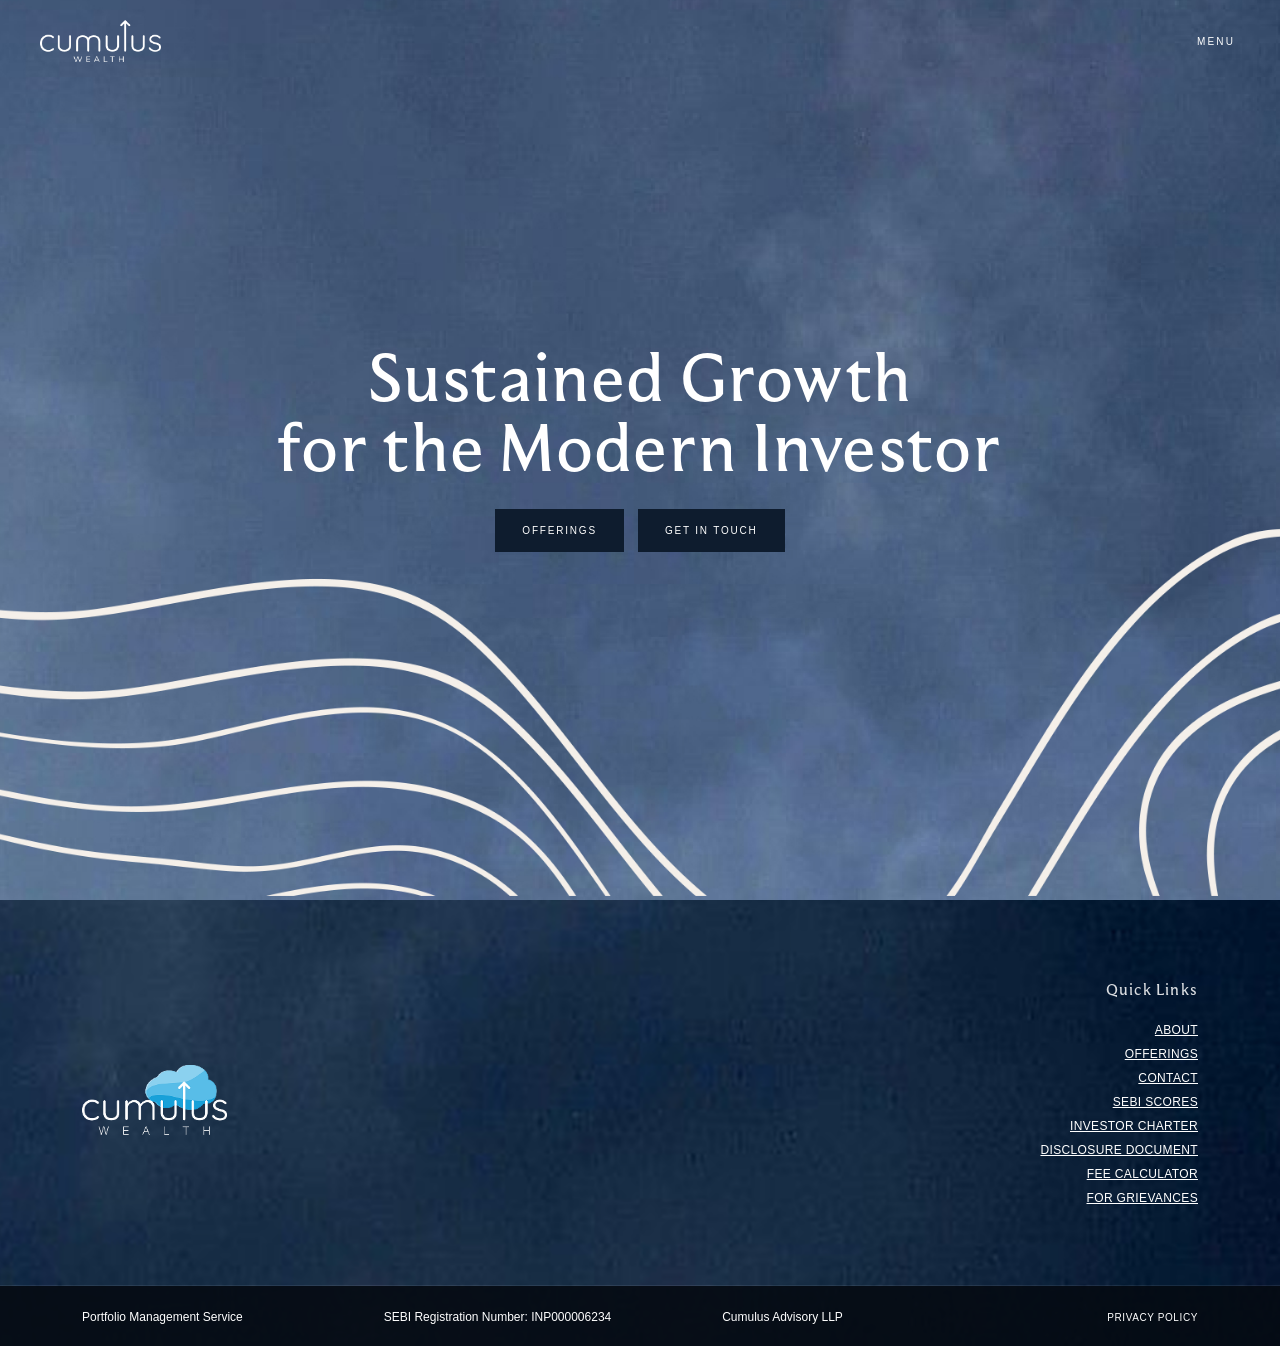
==== commit e38d73c4: "new" ====
--- a/index.html
+++ b/index.html
@@ -3,12 +3,28 @@
 <head>
   <meta charset="UTF-8" />
   <meta name="viewport" content="width=device-width, initial-scale=1.0" />
+
   <title>Cumulus Wealth — Sustained Growth for the Modern Investor</title>
+
+  <!-- ✅ Favicon (basic) -->
+  <link rel="icon" href="./images/fav-icon.png" />
+
+  <!-- ✅ Favicon (modern formats) -->
+  <link rel="icon" type="image/png" sizes="32x32" href="./images/fav-icon.png" />
+  <link rel="icon" type="image/png" sizes="16x16" href="./images/fav-icon.png" />
+  <link rel="apple-touch-icon" href="./images/fav-icon.png" />
+
+  <!-- Fonts -->
   <link rel="preconnect" href="https://fonts.googleapis.com" />
   <link rel="preconnect" href="https://fonts.gstatic.com" crossorigin />
+
+  <!-- Bootstrap -->
   <link href="https://cdn.jsdelivr.net/npm/bootstrap@5.3.3/dist/css/bootstrap.min.css" rel="stylesheet" />
+
+  <!-- Custom CSS -->
   <link rel="stylesheet" href="styles.css" />
 </head>
+
 <body>
 
   <!-- ✦ HEADER — edit once in components/header.html ✦ -->
@@ -16,15 +32,23 @@
 
   <!-- ══════════════════════════════════ HERO ══ -->
   <section class="hero">
-    <img class="hero__bg-img" src="./images/Bg/Bg_Homepage.jpg" alt="" />
+    
+    <!-- ✅ Updated ALT text -->
+    <img 
+      class="hero__bg-img" 
+      src="./images/Bg/Bg_Homepage.jpg" 
+      alt="Modern financial growth concept background representing investment and wealth management" 
+    />
+
     <div class="c-hero__body">
       <h1 class="c-hero__heading">
         Sustained Growth<br />
         for the Modern Investor
       </h1>
+
       <div class="c-hero__ctas">
         <a href="offerings.html" class="c-btn c-btn--filled">OFFERINGS</a>
-        <a href="contact.html"   class="c-btn c-btn--filled">GET IN TOUCH</a>
+        <a href="contact.html" class="c-btn c-btn--filled">GET IN TOUCH</a>
       </div>
     </div>
   </section>
@@ -32,8 +56,10 @@
   <!-- ✦ FOOTER — edit once in components/footer.html ✦ -->
   <div data-include="components/footer.html"></div>
 
+  <!-- Scripts -->
   <script src="https://cdn.jsdelivr.net/npm/bootstrap@5.3.3/dist/js/bootstrap.bundle.min.js"></script>
   <script src="components/includes.js"></script>
   <script src="script.js"></script>
+
 </body>
-</html>
+</html>
--- a/styles.css
+++ b/styles.css
@@ -185,6 +185,9 @@
 /* ═══════════════════════════════════════════════
    OVERLAY MENU
 ═══════════════════════════════════════════════ */
+/* ═══════════════════════════════════════════════
+   OVERLAY MENU (FADE VERSION)
+═══════════════════════════════════════════════ */
 .c-overlay {
   position: fixed;
   inset: 0;
@@ -192,34 +195,48 @@
   display: flex;
   pointer-events: none;
   visibility: hidden;
-}
-
+  opacity: 0;
+  transition: opacity 0.5s var(--ease-out), visibility 0s linear 0.5s;
+}
+
+/* LEFT PANEL */
 .c-overlay__left {
+  width: 55%;
+  background: #89A0C0;
+  display: flex;
+  align-items: center;
+  padding: 0 80px;
+
+  opacity: 0;
+  transform: scale(1.02); /* subtle zoom */
+  transition: opacity 0.5s var(--ease-out), transform 0.5s var(--ease-out);
+}
+
+/* RIGHT PANEL */
+.c-overlay__right {
   width: 45%;
-  background: #89A0C0;
-  display: flex;
-  align-items: center;
-  padding: 0 80px;
-  transform: translateX(-100%);
-  transition: transform 0.6s var(--ease-out);
-}
-
-.c-overlay__right {
-  width: 55%;
   background: url('images/skymenu-bg.png') center/cover no-repeat;
   position: relative;
-  transform: translateX(100%);
-  transition: transform 0.6s var(--ease-out) 0.04s;
   overflow: hidden;
-}
-
+
+  opacity: 0;
+  transform: scale(1.02);
+  transition: opacity 0.5s var(--ease-out) 0.05s,
+              transform 0.5s var(--ease-out) 0.05s;
+}
+
+/* OPEN STATE */
 .c-overlay.is-open {
   pointer-events: all;
   visibility: visible;
-}
+  opacity: 1;
+  transition: opacity 0.5s var(--ease-out);
+}
+
 .c-overlay.is-open .c-overlay__left,
 .c-overlay.is-open .c-overlay__right {
-  transform: translateX(0);
+  opacity: 1;
+  transform: scale(1);
 }
 
 /* Nav list */
@@ -235,22 +252,30 @@
 .c-onav__item:first-child { border-top: 1px solid rgba(14, 28, 46, 0.14); }
 
 .c-onav__arrow {
-  font-size: 14px;
+  font-size: 30px; /* match .c-onav__link */
+  line-height: 1;  /* remove vertical offset */
+  
+  display: inline-flex;
+  align-items: center; /* vertical alignment */
+  justify-content: center;
+
+  margin-right: 10px; /* spacing from text */
+  margin-bottom: 10px;
   color: var(--navy);
+
   width: 0;
   overflow: hidden;
   opacity: 0;
   transition: width 0.3s var(--ease-out), opacity 0.25s;
-  white-space: nowrap;
-}
-
-.c-onav__sub {
-  position: absolute;
+}
+
+.c-onav__item.is-open .c-onav__sub {
+  position: relative;
   left: 0;
   top: 100%;
   width: 100%;
 
-  opacity: 0;
+  opacity: 1;
   pointer-events: none;
   transform: translateY(10px);
 
@@ -280,6 +305,8 @@
   transition: letter-spacing 0.3s;
 }
 .c-onav__item:hover .c-onav__link { letter-spacing: 0.09em; color: var(--navy) }
+.c-onav__item.is-active .c-onav__link { letter-spacing: 0.09em; color: var(--navy) }
+
 /* .c-onav__item:hover .c-onav__sub,
 .c-onav__sub:hover {
   opacity: 1;
@@ -334,7 +361,7 @@
   transition: letter-spacing 0.3s, padding-left 0.3s;
 }
 .c-sub__links a:first-child { border-top: 1px solid rgba(14, 28, 46, 0.14); }
-.c-sub__links a:hover { letter-spacing: 0.2em; padding-left: 8px; }
+.c-sub__links a:hover { letter-spacing: 0.2em; padding-left: 8px; color: var(--navy); }
 
 .c-sub__img { flex: 1; overflow: hidden; max-height: 200px; }
 .c-sub__img img { width: 100%; height: 100%; object-fit: cover; }
@@ -427,7 +454,7 @@
   font-family: var(--ff-display);
   font-weight: 400;
 
-  font-size: 70px;
+  font-size: 65px;
   line-height: 70px;
 
   letter-spacing: 0.02em;
@@ -435,6 +462,7 @@
 
   -webkit-font-smoothing: antialiased;
   -moz-osx-font-smoothing: grayscale;
+  margin-bottom: 20px;
 }
 .c-hero__heading em { font-style: italic; font-weight: 300; }
 
@@ -450,7 +478,7 @@
 .c-btn {
   display: inline-flex;
   align-items: center;
-  padding: 9px 24px;
+  padding: 13px 26px;
   font-family: var(--ff-ui);
   font-size: 10px;
   font-weight: 500;
@@ -490,7 +518,7 @@
 }
 
 /* Overlay */
-.c-footer::before {
+/* .c-footer::before {
   content: "";
   position: absolute;
   inset: 0;
@@ -499,7 +527,7 @@
     rgba(10, 25, 45, 0.75) 0%,
     rgba(5, 15, 28, 0.95) 100%
   );
-}
+} */
 
 .c-footer > * {
   position: relative;
@@ -687,8 +715,8 @@
   .c-overlay__left  { width: 100%; }
   .c-overlay__right { display: none; }
 
-  .c-hero__heading { font-size: clamp(28px, 9vw, 52px); }
-  .c-hero__ctas    { flex-direction: column; align-items: center; }
+  .c-hero__heading { font-size: clamp(28px, 9vw, 52px); line-height: normal; }
+  .c-hero__ctas    { flex-direction: row; align-items: center; }
 }
 
 @media (max-width: 480px) {
@@ -845,7 +873,8 @@
   font-size: 14px;
   padding: 10px 0 10px 30px;
   letter-spacing: 0.1em;
-  opacity: 0.85;
+  opacity: 1;
+  font-weight: 500;
 }
 
 /* OPEN STATE */
@@ -872,4 +901,454 @@
   .c-footer__bar-link {
     font-size: 9px;
   }
-}+}
+/* ═════════ ABOUT PAGE ═════════ */
+
+/* HERO */
+.about-hero {
+  position: relative;
+  height: 100vh;
+  min-height: 700px;
+  display: flex;
+  align-items: center;
+  justify-content: center;
+  text-align: center;
+  overflow: hidden;
+  padding: 0 20px;
+}
+
+/* background */
+.about-bg {
+  position: absolute;
+  inset: 0;
+  width: 100%;
+  height: 100%;
+  object-fit: cover;
+  z-index: 0;
+}
+
+/* content layer */
+.about-hero .container {
+  position: relative;
+  z-index: 2;
+}
+
+/* small label */
+.about-label {
+  font-size: 16px;
+  letter-spacing: 0.3em;
+  color: #FFFFFF;
+  margin-bottom: 5px;
+  font-weight: 500;
+}
+
+/* main centered text */
+.about-text {
+  font-family: var(--ff-display);
+  font-size: 28px;
+  line-height: 1.3;
+  font-weight: 400;
+  color: var(--navy);
+  max-width: 720px;
+  margin: 0 auto;
+}
+
+/* overlay */
+/* .about-hero::after {
+  content: "";
+  position: absolute;
+  inset: 0;
+  background: linear-gradient(
+    180deg,
+    rgba(10,20,35,0.4) 0%,
+    rgba(10,20,35,0.75) 100%
+  );
+  z-index: 1;
+} */
+
+/* ═════════ FULL SCREEN DUAL SECTION ═════════ */
+
+.about-dual {
+  position: relative;
+  height: 100vh;
+  min-height: 800px;
+  display: flex;
+  align-items: center;
+  overflow: hidden;
+}
+
+/* background */
+.about-dual-bg {
+  position: absolute;
+  inset: 0;
+  width: 100%;
+  height: 100%;
+  object-fit: cover;
+  z-index: 0;
+}
+
+/* dark overlay */
+/* .about-dual::after {
+  content: "";
+  position: absolute;
+  inset: 0;
+  background: rgba(10, 25, 45, 0.92);
+  z-index: 1;
+} */
+
+/* content */
+.about-dual .container {
+  position: relative;
+  z-index: 2;
+}
+
+/* inner layout */
+.about-dual-inner {
+  display: flex;
+  flex-direction: column;
+  justify-content: center;
+  height: 100%;
+}
+
+/* rows */
+.about-row {
+  padding: 60px 0;
+}
+
+/* divider */
+.about-divider {
+  width: 100%;
+  height: 1px;
+  background: rgba(255,255,255,0.48);
+}
+
+/* typography */
+.about-heading {
+  font-size: 40px;
+  letter-spacing: 0.15em;
+  color: var(--navy);
+  margin-right: 40px;
+}
+
+.about-desc {
+  font-size: 16px;
+  color: var(--slate-lt);
+  line-height: 1.2;
+  font-weight: 500;
+}
+
+/* optional alignment tweak */
+.about-right {
+  margin-left: 40%;
+}
+
+/* ═════════ TEAM ═════════ */
+
+/* ═════════ TEAM BACKGROUND FIX ═════════ */
+
+.team-section {
+  position: relative;   /* important */
+  overflow: hidden;
+  padding: 140px 0;
+  text-align: center;
+}
+
+/* background image (reuse same class) */
+.team-section .about-dual-bg {
+  position: absolute;
+  inset: 0;
+  width: 100%;
+  height: 100%;
+  object-fit: cover;
+  z-index: 0;
+}
+
+/* bring content above background */
+.team-section .container {
+  position: relative;
+  z-index: 2;
+}
+
+.team-title {
+  margin-bottom: 60px;
+  /* letter-spacing: 0.15em; */
+  font-size: 18px;
+  text-align: left;
+  font-family: var(--ff-ui);
+}
+
+.team-card img {
+  width: 180px;
+  margin: 0 auto 20px;
+}
+
+.team-card h5 {
+  font-size: 16px;
+  margin-bottom: 5px;
+}
+
+.team-card p {
+  font-size: 12px;
+  color: var(--slate);
+}
+
+/* ═════════ CTA ═════════ */
+
+.about-cta {
+  padding: 80px 0;
+  border-top: 1px solid rgba(255,255,255,0.1);
+}
+
+.cta-text {
+  letter-spacing: 0.15em;
+}
+
+/* ═════════ RESPONSIVE ═════════ */
+
+@media (max-width: 768px) {
+
+  .about-text {
+    font-size: 22px;
+  }
+
+  .about-dual {
+    height: auto;
+    padding: 80px 0;
+  }
+
+  .about-row {
+    padding: 40px 0;
+  }
+
+  .about-divider {
+    margin: 20px 0;
+  }
+
+  .team-section {
+    padding: 100px 0;
+  }
+}
+
+@media (max-width: 480px) {
+
+  .about-text {
+    font-size: 20px;
+    line-height: 1.6;
+  }
+
+  .about-label {
+    font-size: 10px;
+  }
+}
+
+.team-modal {
+  position: fixed;
+  inset: 0;
+  background: #0e1c2e;
+  z-index: 2000;
+
+  opacity: 0;
+  pointer-events: none;
+  transition: opacity 0.4s ease;
+}
+
+.team-modal.active {
+  opacity: 1;
+  pointer-events: all;
+}
+
+.team-modal-inner {
+  display: flex;
+  height: 100%;
+}
+
+/* LEFT IMAGE */
+.team-modal-left {
+  width: 40%;
+  background: url('./images/modal-left.png') center/cover no-repeat;
+  display: flex;
+  align-items: center;
+  justify-content: center;
+  position: relative;
+}
+
+/* person image (optional center portrait) */
+.team-modal-left img {
+  width: 260px;
+  position: relative;
+  z-index: 2;
+}
+
+/* RIGHT IMAGE */
+.team-modal-right {
+  width: 60%;
+  background: url('./images/modal-right.png') center/cover no-repeat;
+  padding: 80px;
+  display: flex;
+  flex-direction: column;
+  justify-content: center;
+  position: relative;
+}
+
+.team-modal-content h3 {
+  font-size: 22px;
+  margin-bottom: 10px;
+}
+
+.team-modal-content p {
+  font-family: var(--ff-ui);
+  font-size: 13px;
+  line-height: 1.6;
+  max-width: 500px;
+}
+
+/* top nav */
+.team-modal-nav {
+  position: absolute;
+  top: 40px;
+  right: 60px;
+  font-size: 12px;
+  letter-spacing: 0.2em;
+  cursor: pointer;
+}
+
+.team-card {
+  position: relative;
+  width: 260px; /* control size */
+  margin: 0 auto;
+  overflow: hidden;
+  cursor: pointer;
+}
+
+.team-card img {
+  width: 100%;
+  display: block;
+  filter: grayscale(100%);
+}
+
+/* dark gradient at bottom */
+/* .team-card::after {
+  content: "";
+  position: absolute;
+  inset: 0;
+  background: linear-gradient(
+    to top,
+    rgba(0,0,0,0.75) 0%,
+    rgba(0,0,0,0.3) 40%,
+    transparent 70%
+  );
+  z-index: 1;
+} */
+
+/* TEXT OVERLAY */
+.team-overlay {
+  position: absolute;
+  bottom: 16px;
+  left: 16px;
+  right: 16px;
+  z-index: 2;
+  text-align: left;
+}
+
+.team-overlay h5 {
+  font-family: var(--ff-ui);
+  font-size: 14px;
+  margin-bottom: 4px;
+  color: #fff;
+}
+
+.team-overlay p {
+  font-family: var(--ff-ui);
+  font-size: 10px;
+  letter-spacing: 0.15em;
+  color: rgba(255,255,255,0.7);
+}
+
+/* spacing between cards */
+.team-top-row {
+  margin-top: 60px;
+  margin-bottom: 60px;
+}
+
+/* increase gap between columns */
+.team-top-row .col-md-6 {
+  padding-left: 80px;
+  padding-right: 80px;
+}
+
+/* divider line */
+.team-divider {
+  width: 80%;
+  height: 1px;
+  background: rgba(255,255,255,0.25);
+  margin: 0 auto 30px;
+}
+
+/* bottom names */
+.team-bottom-row h6 {
+  font-size: 14px;
+  margin-bottom: 5px;
+  color: #ffffff;
+}
+
+/* bottom roles */
+.team-bottom-row p {
+  font-size: 10px;
+  letter-spacing: 0.15em;
+  color: rgba(255,255,255,0.6);
+}
+
+
+/* ═════════ BOTTOM LINKS STRIP ═════════ */
+
+.about-links {
+  padding: 40px 0 60px;
+  position: relative;
+}
+
+.about-links::before {
+  content: "";
+  display: block;
+  width: 85%;              /* 👈 reduce length */
+  height: 1px;
+  background: rgba(255,255,255,0.2);
+  margin: 0 auto 30px;    /* 👈 center it */
+}
+/* inner layout */
+.about-links-inner {
+  display: flex;
+  justify-content: space-between;
+  align-items: center;
+}
+
+/* links */
+.about-links a {
+  font-family: var(--ff-ui);
+  font-size: 12px;
+  letter-spacing: 0.18em;
+  text-transform: uppercase;
+  color: rgba(255,255,255,0.8);
+  position: relative;
+}
+
+/* underline effect */
+.about-links a::after {
+  content: "";
+  position: absolute;
+  left: 0;
+  bottom: -6px;
+  width: 100%;
+  height: 1px;
+  background: rgba(255,255,255,0.6);
+  transform: scaleX(0);
+  transform-origin: left;
+  transition: transform 0.3s ease;
+}
+
+.about-links a:hover::after {
+  transform: scaleX(1);
+}
+
+/* alignment helpers (optional clarity) */
+.about-link-left  { text-align: left; }
+.about-link-right { text-align: right; }
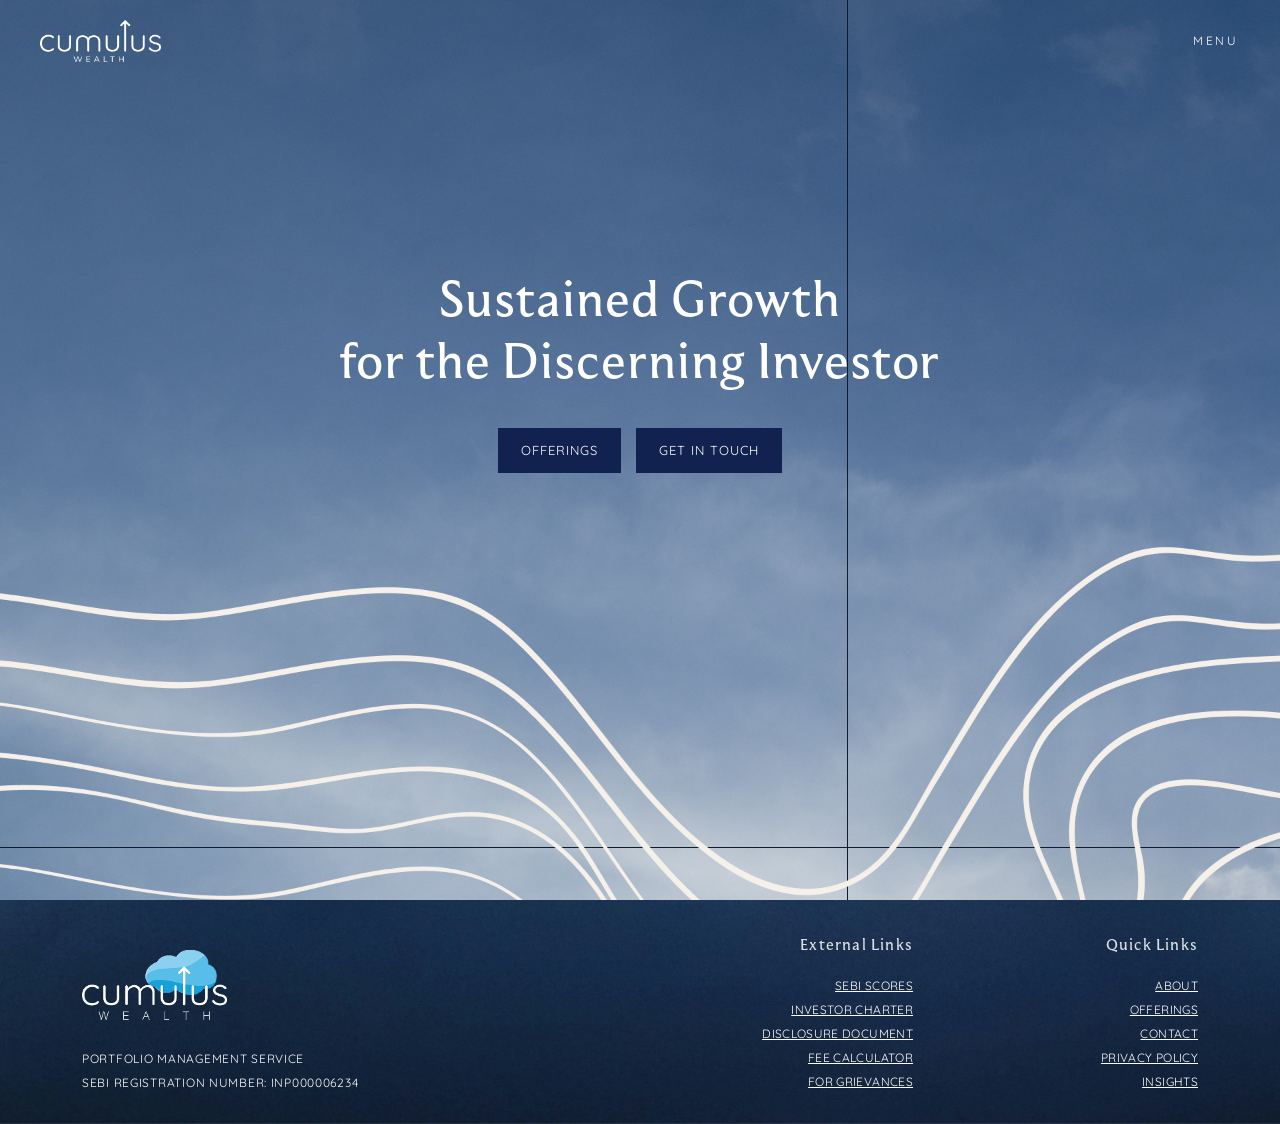
==== commit b83142ce: "add message" ====
--- a/index.html
+++ b/index.html
@@ -31,27 +31,40 @@
   <div data-include="components/header.html"></div>
 
   <!-- ══════════════════════════════════ HERO ══ -->
-  <section class="hero">
-    
-    <!-- ✅ Updated ALT text -->
-    <img 
-      class="hero__bg-img" 
-      src="./images/Bg/Bg_Homepage.jpg" 
-      alt="Modern financial growth concept background representing investment and wealth management" 
-    />
+ <section class="hero">
 
-    <div class="c-hero__body">
-      <h1 class="c-hero__heading">
-        Sustained Growth<br />
-        for the Modern Investor
-      </h1>
+  <!-- BG -->
+  <img 
+    class="hero__bg-img"
+    src="./images/home/home-bg.png"
+    alt=""
+  />
 
-      <div class="c-hero__ctas">
-        <a href="offerings.html" class="c-btn c-btn--filled">OFFERINGS</a>
-        <a href="contact.html" class="c-btn c-btn--filled">GET IN TOUCH</a>
-      </div>
+
+
+  <!-- CONTENT -->
+  <div class="c-hero__body">
+
+    <h1 class="c-hero__heading animate fade-in animate-delay-1">
+      Sustained Growth<br />
+      for the Discerning Investor
+    </h1>
+
+    <div class="c-hero__ctas">
+
+      <a href="offerings.html" class="c-btn c-btn--filled animate fade-in animate-delay-2">
+        OFFERINGS
+      </a>
+
+      <a href="contact.html" class="c-btn c-btn--filled animate fade-in animate-delay-3">
+        GET IN TOUCH
+      </a>
+
     </div>
-  </section>
+
+  </div>
+
+</section>
 
   <!-- ✦ FOOTER — edit once in components/footer.html ✦ -->
   <div data-include="components/footer.html"></div>
--- a/styles.css
+++ b/styles.css
@@ -13,24 +13,24 @@
 
 /* ===== QUICKSAND LOCAL ===== */
 
+/*@font-face {*/
+/*  font-family: 'Quicksand';*/
+/*  src: url('./fonts/Quicksand/Quicksand-Light.ttf') format('truetype');*/
+/*  font-weight: 300;*/
+/*  font-style: normal;*/
+/*  font-display: swap;*/
+/*}*/
+
 @font-face {
   font-family: 'Quicksand';
-  src: url('./fonts/Quicksand/Quicksand-Light.ttf') format('truetype');
-  font-weight: 300;
-  font-style: normal;
-  font-display: swap;
-}
-
-@font-face {
-  font-family: 'Quicksand';
-  src: url('./fonts/Quicksand/Quicksand-Regular.ttf') format('truetype');
+  src: url('Fonts/Quicksand/Quicksand-Regular.ttf') format('truetype');
   font-weight: 400;
   font-style: normal;
   font-display: swap;
 }
 
 @font-face {
-  font-family: 'Quicksand';
+  font-family: 'Quicksand-medium';
   src: url('./fonts/Quicksand/Quicksand-Medium.ttf') format('truetype');
   font-weight: 500;
   font-style: normal;
@@ -38,17 +38,23 @@
 }
 
 @font-face {
-  font-family: 'Quicksand';
-  src: url('./fonts/Quicksand/Quicksand-SemiBold.ttf') format('truetype');
-  font-weight: 600;
-  font-style: normal;
-  font-display: swap;
+ font-family: 'Quicksand-semi-bold';
+ src: url('./fonts/Quicksand/Quicksand-SemiBold.ttf') format('truetype');
+ font-weight: 600;
+ font-style: normal;
+ font-display: swap;
+}
+
+@font-face {
+  font-family: 'Okta-Neue';
+  src: url('./fonts/Okta-Neue/Groteskly.otf') format('opentype');
+  font-weight: 200;
 }
 
 /* ─── TOKENS ─────────────────────────────────── */
 :root {
   --navy:       #0e1c2e;
-  --navy-mid:   #152234;
+  --navy-mid:   #112150;
   --navy-foot:  #0c1828;
   --navy-bar:   #081220;
   --teal:       #2d6e82;
@@ -57,9 +63,15 @@
   --slate:      #8caabb;
   --slate-lt:   #b8cdd9;
   --sky:        #c8d9e8;
-
-  --ff-display: 'Moulin Regular', serif;
-  --ff-ui: 'Quicksand', sans-serif;
+  --light-navy: #01395E;
+  --mild-navy:  #10385B;
+
+
+  --ff-display: 'Moulin Regular';
+  --ff-ui: 'Quicksand';
+  --ff-ui-med: 'Quicksand-medium';
+  --ff-ui-sb: 'Quicksand-semi-bold';
+  --ff-oof: 'Okta-Neue';
 
   --ease-out:   cubic-bezier(0.16, 1, 0.3, 1);
   --dur:        0.55s;
@@ -81,6 +93,10 @@
 a { text-decoration: none; color: inherit; }
 ul { list-style: none; }
 img { display: block; max-width: 100%; }
+p {
+  font-family: var(--ff-ui-med);
+  font-weight: 500
+}
 
 /* ═══════════════════════════════════════════════
    NAV
@@ -97,10 +113,11 @@
 }
 
 .c-nav.is-scrolled {
-  background: rgba(14, 28, 46, 0.88);
+  background: #A3AFBE33;
   backdrop-filter: blur(14px);
   -webkit-backdrop-filter: blur(14px);
   padding: 14px 40px;
+  opacity: 0.7;
 }
 
 /* Logo */
@@ -158,7 +175,7 @@
   top: 50%; left: 50%;
   transform: translate(-50%, -50%);
   font-family: var(--ff-ui);
-  font-size: 10px;
+  font-size: 12px;
   font-weight: 500;
   letter-spacing: 0.22em;
   color: var(--white);
@@ -204,7 +221,7 @@
   width: 55%;
   background: #89A0C0;
   display: flex;
-  align-items: center;
+  align-items: end;
   padding: 0 80px;
 
   opacity: 0;
@@ -249,7 +266,8 @@
   border-bottom: 2px solid rgba(14, 28, 46, 0.14);
   cursor: pointer;
 }
-.c-onav__item:first-child { border-top: 1px solid rgba(14, 28, 46, 0.14); }
+/* .c-onav__item:first-child { border-top: 1px solid rgba(14, 28, 46, 0.14); } */
+.c-onav__item:last-child { border-bottom: none; }
 
 .c-onav__arrow {
   font-size: 30px; /* match .c-onav__link */
@@ -261,12 +279,35 @@
 
   margin-right: 10px; /* spacing from text */
   margin-bottom: 10px;
-  color: var(--navy);
+  color: var(--mild-navy);
 
   width: 0;
   overflow: hidden;
   opacity: 0;
   transition: width 0.3s var(--ease-out), opacity 0.25s;
+}
+
+.c-sub__arrow {
+  font-size: 18px;
+  line-height: 1;
+
+  display: inline-flex;
+  align-items: center;
+  justify-content: center;
+
+  margin-right: 10px;
+  color: var(--mild-navy);
+
+  width: 0;
+  overflow: hidden;
+  opacity: 0;
+
+  transition: width 0.3s var(--ease-out), opacity 0.25s;
+}
+
+.c-sub__links a:hover .c-sub__arrow {
+  width: 20px;
+  opacity: 1;
 }
 
 .c-onav__item.is-open .c-onav__sub {
@@ -304,8 +345,8 @@
   text-transform: uppercase;
   transition: letter-spacing 0.3s;
 }
-.c-onav__item:hover .c-onav__link { letter-spacing: 0.09em; color: var(--navy) }
-.c-onav__item.is-active .c-onav__link { letter-spacing: 0.09em; color: var(--navy) }
+.c-onav__item:hover .c-onav__link { letter-spacing: 0.09em; color: var(--mild-navy) }
+.c-onav__item.is-active .c-onav__link { letter-spacing: 0.09em; color: var(--mild-navy) }
 
 /* .c-onav__item:hover .c-onav__sub,
 .c-onav__sub:hover {
@@ -337,6 +378,7 @@
   flex-direction: column;
   justify-content: center;
   padding: 56px 52px;
+  top: 10vh;
   opacity: 0;
   pointer-events: none;
   transition: opacity 0.3s;
@@ -344,6 +386,10 @@
 .c-sub.is-active {
   opacity: 1;
   pointer-events: all;
+}
+
+#offeringsSub {
+  top: 40vh;
 }
 
 .c-sub__links { display: flex; flex-direction: column; margin-bottom: 28px; }
@@ -360,8 +406,9 @@
   border-bottom: 1px solid rgba(14, 28, 46, 0.14);
   transition: letter-spacing 0.3s, padding-left 0.3s;
 }
-.c-sub__links a:first-child { border-top: 1px solid rgba(14, 28, 46, 0.14); }
-.c-sub__links a:hover { letter-spacing: 0.2em; padding-left: 8px; color: var(--navy); }
+/* .c-sub__links a:first-child { border-top: 1px solid rgba(14, 28, 46, 0.14); } */
+.c-sub__links a:last-child { border-bottom: none; }
+.c-sub__links a:hover { letter-spacing: 0.2em; padding-left: 8px; color: var(--mild-navy); }
 
 .c-sub__img { flex: 1; overflow: hidden; max-height: 200px; }
 .c-sub__img img { width: 100%; height: 100%; object-fit: cover; }
@@ -454,7 +501,7 @@
   font-family: var(--ff-display);
   font-weight: 400;
 
-  font-size: 65px;
+  font-size: 60px;
   line-height: 70px;
 
   letter-spacing: 0.02em;
@@ -471,7 +518,7 @@
   display: flex;
   align-items: center;
   justify-content: center;
-  gap: 14px;
+  gap: 30px;
   animation: heroIn 1.2s var(--ease-out) 0.5s both;
 }
 
@@ -499,9 +546,10 @@
 }
 
 .c-btn--filled {
+  font-size: 12px;
   color: var(--white);
-  background: var(--navy);
-  border-color: var(--navy);
+  background: var(--navy-mid);
+  border-color: var(--navy-mid);
 }
 .c-btn--filled:hover {
   background: transparent;
@@ -514,7 +562,7 @@
 
 .c-footer {
   position: relative;
-  background: url('images/sky-bg.png') center/cover no-repeat;
+  background: url('images/footer-bg.png') center/cover no-repeat;
 }
 
 /* Overlay */
@@ -536,8 +584,12 @@
 
 /* ── Main body ── */
 .c-footer__body {
-  padding: 80px 60px 60px;
+  padding: 35px 50px 15px;
   border-bottom: 1px solid rgba(255,255,255,0.08);
+}
+
+.margin-top-20{
+  margin-top: 20px;
 }
 
 /* Layout (FIXED) */
@@ -648,7 +700,7 @@
 .c-footer__bar-inner span,
 .c-footer__bar-link {
   font-family: var(--ff-ui);
-  font-size: 10px;
+  font-size: 12px;
   font-weight: 300;
   letter-spacing: 0.06em;
   color: #ffffff;
@@ -897,10 +949,10 @@
     gap: 6px;
   }
 
-  .c-footer__bar-inner span,
+  /* .c-footer__bar-inner span,
   .c-footer__bar-link {
     font-size: 9px;
-  }
+  } */
 }
 /* ═════════ ABOUT PAGE ═════════ */
 
@@ -948,7 +1000,7 @@
   font-size: 28px;
   line-height: 1.3;
   font-weight: 400;
-  color: var(--navy);
+  color: var(--navy-mid);
   max-width: 720px;
   margin: 0 auto;
 }
@@ -1026,7 +1078,7 @@
 .about-heading {
   font-size: 40px;
   letter-spacing: 0.15em;
-  color: var(--navy);
+  color: var(--navy-mid);
   margin-right: 40px;
 }
 
@@ -1049,7 +1101,7 @@
 .team-section {
   position: relative;   /* important */
   overflow: hidden;
-  padding: 140px 0;
+  padding: 140px 60px 60px 0;
   text-align: center;
 }
 
@@ -1072,9 +1124,11 @@
 .team-title {
   margin-bottom: 60px;
   /* letter-spacing: 0.15em; */
-  font-size: 18px;
+  font-size: 16px;
   text-align: left;
-  font-family: var(--ff-ui);
+  color: var(--navy-mid);
+  font-weight: 500;
+  font-family: var(--ff-ui-med);
 }
 
 .team-card img {
@@ -1109,6 +1163,9 @@
 
   .about-text {
     font-size: 22px;
+  }
+  .about-heading{
+    font-size: 25px;
   }
 
   .about-dual {
@@ -1162,14 +1219,14 @@
   height: 100%;
 }
 
-/* LEFT IMAGE */
 .team-modal-left {
   width: 40%;
-  background: url('./images/modal-left.png') center/cover no-repeat;
+  background: url('./images/about/about-modal-left.png') center/cover no-repeat;
   display: flex;
-  align-items: center;
+  flex-direction: column;
+  align-items: flex-start;   /* 🔥 change this */
   justify-content: center;
-  position: relative;
+  padding-left: 10%;        /* optional spacing */
 }
 
 /* person image (optional center portrait) */
@@ -1182,7 +1239,7 @@
 /* RIGHT IMAGE */
 .team-modal-right {
   width: 60%;
-  background: url('./images/modal-right.png') center/cover no-repeat;
+  background: url('./images/about/about-modal-right.png') center/cover no-repeat;
   padding: 80px;
   display: flex;
   flex-direction: column;
@@ -1197,9 +1254,9 @@
 
 .team-modal-content p {
   font-family: var(--ff-ui);
-  font-size: 13px;
+  font-size: 16px;
   line-height: 1.6;
-  max-width: 500px;
+  max-width: 600px;
 }
 
 /* top nav */
@@ -1214,7 +1271,7 @@
 
 .team-card {
   position: relative;
-  width: 260px; /* control size */
+  width: 300px; /* control size */
   margin: 0 auto;
   overflow: hidden;
   cursor: pointer;
@@ -1243,25 +1300,52 @@
 /* TEXT OVERLAY */
 .team-overlay {
   position: absolute;
-  bottom: 16px;
-  left: 16px;
-  right: 16px;
-  z-index: 2;
-  text-align: left;
+    bottom: 0;
+    left: 0;
+    margin: 22px 16px;
+    right: 0;
+    width: 100%;
+    z-index: 2;
+    text-align: left;
+    background: black;
 }
 
 .team-overlay h5 {
   font-family: var(--ff-ui);
-  font-size: 14px;
+  font-size: 16px;
   margin-bottom: 4px;
   color: #fff;
 }
 
+.team-content h5 {
+  font-family: var(--ff-ui-sb);
+  font-weight: 600;
+  font-size: 16px;
+  margin-bottom: 4px;
+  color: #fff;
+}
+
+.team-content h6 {
+  font-family: var(--ff-ui-sb);
+  font-weight: 600;
+  font-size: 16px;
+  margin-bottom: 4px;
+  color: #fff;
+}
+
 .team-overlay p {
   font-family: var(--ff-ui);
-  font-size: 10px;
+  font-size: 11px;
   letter-spacing: 0.15em;
   color: rgba(255,255,255,0.7);
+}
+
+.team-content p {
+  font-family: var(--ff-ui);
+  font-size: 12px;
+  letter-spacing: 0.05em;
+  color: var(--navy-mid);
+  font-weight: 600;
 }
 
 /* spacing between cards */
@@ -1280,8 +1364,15 @@
 .team-divider {
   width: 80%;
   height: 1px;
+  background: var(--navy-mid);
+  margin: 0 0 30px auto;
+}
+
+.section-divider {
+  width: 95%;
+  height: 1px;
   background: rgba(255,255,255,0.25);
-  margin: 0 auto 30px;
+  margin: 0 auto 60px;
 }
 
 /* bottom names */
@@ -1289,14 +1380,15 @@
   font-size: 14px;
   margin-bottom: 5px;
   color: #ffffff;
+  font-family: var(--ff-ui)
 }
 
 /* bottom roles */
-.team-bottom-row p {
+/* .team-bottom-row p {
   font-size: 10px;
   letter-spacing: 0.15em;
   color: rgba(255,255,255,0.6);
-}
+} */
 
 
 /* ═════════ BOTTOM LINKS STRIP ═════════ */
@@ -1324,31 +1416,1939 @@
 /* links */
 .about-links a {
   font-family: var(--ff-ui);
-  font-size: 12px;
-  letter-spacing: 0.18em;
+  font-size: 15px;
+  /* letter-spacing: 0.18em; */
   text-transform: uppercase;
   color: rgba(255,255,255,0.8);
   position: relative;
-}
-
-/* underline effect */
-.about-links a::after {
+  font-weight: 600;
+  text-decoration: underline;
+}
+
+.about-links a:hover {
+  color: var(--navy);
+}
+
+/* alignment helpers (optional clarity) */
+.about-link-left  { text-align: left; }
+.about-link-right { text-align: right; }
+
+ /* ═══════════════════════════════════════════════
+       OFFERINGS PAGE — LOCAL STYLES
+    ═══════════════════════════════════════════════ */
+
+    /* ── HERO / PHILOSOPHY ── */
+    .offerings-hero {
+      position: relative;
+      min-height: 100vh;
+      display: flex;
+      align-items: center;
+      overflow: hidden;
+    }
+
+    .offerings-hero-bg {
+      position: absolute;
+      inset: 0;
+      width: 100%;
+      height: 100%;
+      object-fit: cover;
+      z-index: 0;
+    }
+
+    .offerings-hero .container {
+      position: relative;
+      z-index: 2;
+      padding-top: 120px;
+      padding-bottom: 100px;
+    }
+
+    .off-label {
+      font-family: var(--ff-ui);
+      font-size: 18px;
+      font-weight: 500;
+      letter-spacing: 1px;
+      color: var(--light-navy);
+      text-transform: uppercase;
+      margin-bottom: 15px;
+    }
+
+    .off-hero-heading {
+      font-family: var(--ff-display);
+      padding: 0px 40px;
+      font-size: clamp(28px, 4.5vw, 40px);
+      font-weight: 400;
+      line-height: 1.12;
+      letter-spacing: 0.01em;
+      color: var(--light-navy);
+      margin-bottom: 0;
+    }
+
+    .margin-top-40{
+  margin-top: 10%;
+    }
+
+    .off-hero-desc {
+      margin-top: 20px;
+      font-family: var(--ff-ui);
+      font-size: 16px;
+      font-weight: 500;
+      line-height: 1.7;
+      color: var(--light-navy);
+    }
+
+    /* ── PROCESS DARK SECTION ── */
+    .off-process {
+      position: relative;
+      overflow: hidden;
+      padding: 100px 0;
+    }
+
+    .off-process-bg {
+      position: absolute;
+      inset: 0;
+      width: 100%;
+      height: 100%;
+      object-fit: cover;
+      z-index: 0;
+    }
+
+    /* fallback dark bg if image missing */
+    .off-process-bg-fallback {
+      position: absolute;
+      inset: 0;
+      background: linear-gradient(165deg, #152234 0%, #0e1c2e 60%, #081220 100%);
+      z-index: 0;
+    }
+
+    /* Decorative wave lines — right side */
+    .off-process-waves {
+      position: absolute;
+      right: 0;
+      top: 50%;
+      transform: translateY(-50%);
+      width: 38%;
+      height: 80%;
+      z-index: 1;
+      pointer-events: none;
+      opacity: 0.35;
+    }
+
+    .off-process .container {
+      position: relative;
+      z-index: 2;
+    }
+
+    .off-process-block {
+      padding-bottom: 30px;
+    }
+
+    .off-process-block + .off-process-divider + .off-process-block {
+      padding-top: 30px;
+      padding-bottom: 0;
+    }
+
+    .off-process-divider {
+      width: 90%;
+      height: 1px;
+      background: rgba(255,255,255,0.23);
+    }
+     .footer-divider {
+      width: 100%;
+      height: 1px;
+      background: rgba(255,255,255,0.23);
+    }
+
+    .off-process-label {
+      font-family: var(--ff-ui);
+      font-size: 15px;
+      font-weight: 500;
+      letter-spacing: 1px;
+      color: var(--white);
+      text-transform: uppercase;
+      margin-bottom: 18px;
+    }
+
+    .off-process-heading {
+      font-family: var(--ff-display);
+      font-size: clamp(26px, 4vw, 40px);
+      font-weight: 400;
+      color: var(--navy);
+      line-height: 1;
+      text-transform: uppercase;
+      margin-bottom: 18px;
+    }
+
+    .off-process-body {
+      font-family: var(--ff-ui);
+      font-size: 14px;
+      font-weight: 400;
+      line-height: 1.4;
+      color: var(--slate-lt);
+      max-width: 380px;
+      margin-bottom: 40px;
+    }
+
+    /* Pillars row */
+    .off-pillars {
+      display: flex;
+      gap: 0;
+      flex-wrap: wrap;
+      margin-bottom: 30px;
+    }
+
+    .off-pillar {
+      margin-right: 42px;
+      margin-bottom: 12px;
+    }
+
+    .off-pillar-text {
+      font-family: var(--ff-display);
+      font-size: 13px;
+      font-weight: 500;
+      letter-spacing: 0.15em;
+      color: var(--white);
+      text-transform: uppercase;
+      line-height: 1.4;
+    }
+
+    .off-process-footer {
+      font-family: var(--ff-ui);
+      font-size: 14px;
+      font-weight: 300;
+      color: var(--slate-lt);
+      max-width: 400px;
+    }
+
+    .off-pillar {
+      flex: 1;
+      border-right: 2px solid #ccc;
+    }
+
+    /* Remove line after last item */
+    .off-pillar:last-child {
+      border-right: none;
+    }
+
+    /* ── OFFERINGS CARDS ── */
+    .off-cards-section {
+      position: relative;
+      overflow: hidden;
+      padding: 80px 0 100px;
+    }
+
+    .off-cards-bg {
+      position: absolute;
+      inset: 0;
+      width: 100%;
+      height: 100%;
+      object-fit: cover;
+      z-index: 0;
+    }
+
+    .off-cards-bg-fallback {
+      position: absolute;
+      inset: 0;
+      background: linear-gradient(180deg, #c8d5e2 0%, #b8c8d8 50%, #d2d8cc 100%);
+      z-index: 0;
+    }
+
+    .off-cards-section .container {
+      position: relative;
+      z-index: 2;
+    }
+
+    .off-cards-label {
+      font-family: var(--ff-ui);
+      font-size: 15px;
+      font-weight: 500;
+      letter-spacing: 0.1em;
+      color: var(--light-navy);
+      text-transform: uppercase;
+      margin-bottom: 40px;
+    }
+
+    .off-card-wrap {
+      display: grid;
+      grid-template-columns: 1fr 1fr;
+      gap: 10%;
+      max-width: 1100px;
+      margin: 0 auto;
+    }
+
+    /* Each offering card */
+    .off-card {
+      position: relative;
+      height: 600px;
+      overflow: hidden;
+      cursor: pointer;
+      display: flex;
+      flex-direction: column;
+      justify-content: flex-end;
+    }
+
+    .off-card-bg {
+      position: absolute;
+      inset: 0;
+      width: 100%;
+      height: 100%;
+      object-fit: cover;
+      transition: transform 0.6s cubic-bezier(0.16, 1, 0.3, 1);
+    }
+
+    .off-card:hover .off-card-bg {
+      transform: scale(1.04);
+    }
+
+    /* Fallback backgrounds */
+    .off-card--elevate .off-card-bg-fallback {
+      position: absolute;
+      inset: 0;
+      background: linear-gradient(160deg, #b8cdd9 0%, #8aafca 35%, #6090b0 70%, #4a7a9b 100%);
+      z-index: 0;
+    }
+
+    .off-card--horizon .off-card-bg-fallback {
+      position: absolute;
+      inset: 0;
+      background: linear-gradient(160deg, #c8c4b0 0%, #b0aa94 35%, #9a9278 70%, #857c62 100%);
+      z-index: 0;
+    }
+
+    /* SVG wave decoration inside card */
+    .off-card-waves {
+      position: absolute;
+      inset: 0;
+      width: 100%;
+      height: 100%;
+      z-index: 1;
+      pointer-events: none;
+      opacity: 0.55;
+    }
+
+    /* Bottom text overlay */
+    .off-card-content {
+      position: relative;
+      z-index: 2;
+      padding: 24px 22px 22px;
+      background: linear-gradient(to top, rgba(0,0,0,0.22) 0%, transparent 100%);
+    }
+
+    .off-card-name {
+      font-family: var(--ff-oof);
+      color: var(--light-navy);
+      font-size: 50px;
+      font-weight: 200;
+      letter-spacing: 0.03em;
+      line-height: 1;
+      margin-bottom: 10px;
+    }
+
+    .off-card {
+  position: relative;
+  overflow: hidden;
+}
+
+.off-card-bg {
+  position: absolute;
+  width: 100%;
+  height: 100%;
+  object-fit: cover;
+  top: 0;
+  left: 0;
+  transition: opacity 0.5s ease, transform 0.6s ease;
+}
+
+/* Default image visible */
+.img-default {
+  opacity: 1;
+  z-index: 1;
+}
+
+/* Hover image hidden initially */
+.img-hover {
+  opacity: 0;
+  z-index: 2;
+}
+
+/* On hover: swap images */
+.off-card:hover .img-default {
+  opacity: 0;
+  transform: scale(1.1);
+}
+
+.off-card:hover .img-hover {
+  opacity: 1;
+  transform: scale(1.05);
+}
+
+/* Keep content above images */
+.off-card-content {
+  position: relative;
+  z-index: 3;
+}
+
+    .off-card-desc {
+      font-family: var(--ff-ui);
+      color: var(--light-navy);
+      font-size: 15px;
+      font-weight: 500;
+      line-height: 1.4;
+    }
+
+    /* ── CLARITY SECTION ── */
+    .off-clarity {
+      position: relative;
+      overflow: hidden;
+      padding: 100px 0 80px;
+    }
+
+    .off-clarity-bg {
+      position: absolute;
+      inset: 0;
+      width: 100%;
+      height: 100%;
+      object-fit: cover;
+      z-index: 0;
+    }
+
+    .off-clarity-bg-fallback {
+      position: absolute;
+      inset: 0;
+      background: linear-gradient(175deg, #1a2e44 0%, #1e3449 50%, #0e1c2e 100%);
+      z-index: 0;
+    }
+
+    .off-clarity .container {
+      position: relative;
+      z-index: 2;
+    }
+
+    .off-clarity-heading {
+      font-family: var(--ff-display);
+      font-size: clamp(26px, 4vw, 55px);
+      font-weight: 400;
+      line-height: 1.05;
+      color: var(--navy);
+      letter-spacing: 0.02em;
+      margin-bottom: 30px;
+    }
+
+    .off-clarity-body {
+      font-family: var(--ff-ui-med);
+      font-size: 15px;
+      font-weight: 500;
+      line-height: 1.75;
+      color: var(--slate-lt);
+      max-width: 70%;
+      margin-bottom: 60px;
+    }
+
+    /* Bottom navigation links */
+    .off-bottom-links {
+      display: flex;
+      justify-content: space-between;
+      align-items: center;
+      /* border-top: 1px solid rgba(255,255,255,0.18); */
+      padding-top: 30px;
+    }
+
+    .off-bottom-link {
+      font-family: var(--ff-ui);
+      font-size: 13px;
+      font-weight: 600;
+      letter-spacing: 0.02em;
+      text-transform: uppercase;
+      color: var(--white);
+      text-decoration: underline;
+      transition: opacity 0.25s;
+    }
+
+    .off-bottom-link:hover {
+      
+      color: var(--navy);
+    }
+
+    /* ── RESPONSIVE ── */
+    @media (max-width: 768px) {
+      .off-hero-heading { font-size: 28px; }
+      .off-process-heading { font-size: 28px; }
+      .off-card-wrap { grid-template-columns: 1fr; max-width: 340px; }
+      .off-card { height: 360px; }
+      .off-clarity-heading { font-size: 36px; }
+      .off-process { padding: 70px 0; }
+      .off-process-block { padding-bottom: 50px; }
+    }
+
+    @media (max-width: 480px) {
+      .off-card-name { font-size: 28px; }
+      .off-pillars { gap: 12px; }
+      .off-pillar { margin-right: 0; }
+    }
+
+      /* ═══════════════════════════════════════════════
+       ELEVATE PAGE — LOCAL STYLES
+    ═══════════════════════════════════════════════ */
+
+    /* ── SECTION 1: HERO ── */
+    .elv-hero {
+      position: relative;
+      height: 100vh;
+      min-height: 600px;
+      overflow: hidden;
+      display: flex;
+      flex-direction: column;
+    }
+
+    /* BG image fades in top-to-bottom via clip-path reveal */
+    .elv-hero-bg {
+      position: absolute;
+      inset: 0;
+      width: 100%;
+      height: 100%;
+      object-fit: cover;
+      z-index: 0;
+      opacity: 0;
+      animation: bgReveal 1.4s cubic-bezier(0.16, 1, 0.3, 1) 0.1s forwards;
+    }
+
+    @keyframes bgReveal {
+      from {
+        opacity: 0;
+        clip-path: inset(0 0 100% 0);
+      }
+      to {
+        opacity: 1;
+        clip-path: inset(0 0 0% 0);
+      }
+    }
+
+    /* Fallback if no image */
+    .elv-hero-bg-fallback {
+      position: absolute;
+      inset: 0;
+      background: linear-gradient(175deg, #c2d0de 0%, #aec1d2 40%, #96afc4 100%);
+      z-index: 0;
+    }
+
+    /* Wave lines image — left side, fade in after BG */
+    .elv-hero-lines {
+      position: absolute;
+      left: 25%;
+      top: 0;
+      width: 38%;
+      height: 100%;
+      object-fit: cover;
+      object-position: left center;
+      z-index: 2;
+      pointer-events: none;
+      opacity: 0;
+      mix-blend-mode: screen;
+      animation: linesReveal 1.2s cubic-bezier(0.16, 1, 0.3, 1) 1.2s forwards;
+    }
+
+    @keyframes linesReveal {
+      from { opacity: 0; transform: translateY(-18px); }
+      to   { opacity: 1; transform: translateY(0); }
+    }
+
+    /* Back link */
+    .elv-back {
+      position: absolute;
+      top: 36px;
+      left: 40px;
+      z-index: 10;
+      font-family: var(--ff-ui);
+      font-size: 11px;
+      font-weight: 500;
+      letter-spacing: 0.18em;
+      color: var(--light-navy);
+      text-transform: uppercase;
+      display: flex;
+      align-items: center;
+      gap: 8px;
+      opacity: 0;
+      animation: fadeUp 0.8s var(--ease-out) 1.6s forwards;
+      text-decoration: none;
+    }
+    .elv-back:hover { opacity: 0.65; color: var(--light-navy); }
+    .elv-back-arrow { font-size: 14px; }
+
+    /* Hero content — bottom right */
+    .elv-hero-content {
+      position: absolute;
+      bottom: 14%;
+      right: 0;
+      z-index: 3;
+      max-width: 580px;
+      opacity: 0;
+      animation: fadeUp 1s var(--ease-out) 1.5s forwards;
+    }
+
+    @keyframes fadeUp {
+      from { opacity: 0; transform: translateY(20px); }
+      to   { opacity: 1; transform: translateY(0); }
+    }
+
+    .elv-hero-intro {
+      font-family: var(--ff-ui);
+      font-size: 18px;
+      font-weight: 500;
+      line-height: 1.7;
+      color: var(--navy);
+      margin-bottom: 0;
+    }
+
+    .elv-hero-intro strong {
+      font-weight: 700;
+    }
+
+    /* ── SECTION 2: SCHEME PRIORITIES ── */
+    .elv-priorities {
+      position: relative;
+      overflow: hidden;
+      min-height: 100vh;
+      display: flex;
+      align-items: center;
+    }
+
+    .elv-priorities-bg {
+      position: absolute;
+      inset: 0;
+      width: 100%;
+      height: 100%;
+      object-fit: cover;
+      z-index: 0;
+    }
+
+    .elv-priorities-bg-fallback {
+      position: absolute;
+      inset: 0;
+      background: linear-gradient(170deg, #2a3d52 0%, #1e3044 40%, #182840 70%, #0e1c2e 100%);
+      z-index: 0;
+    }
+
+    .elv-priorities .container {
+      position: relative;
+      z-index: 2;
+      padding-top: 90px;
+      padding-bottom: 90px;
+    }
+
+    /* Section label top-left */
+    .elv-section-label {
+      font-family: var(--ff-display);
+      font-size: clamp(28px, 4vw, 46px);
+      font-weight: 400;
+      color: var(--navy-mid);
+      line-height: 1.1;
+      letter-spacing: 0.02em;
+    }
+
+    /* Priority items — alternating left / right */
+    .elv-priority-grid {
+      margin-top: 60px;
+      display: flex;
+      flex-direction: column;
+      gap: 0;
+    }
+
+    .elv-priority-row {
+      display: grid;
+      grid-template-columns: 1fr 1fr;
+      min-height: 100px;
+      align-items: center;
+    }
+
+    /* Item text */
+    .elv-priority-item {
+      padding: 20px 20px;
+    }
+
+    .elv-priority-item p {
+      font-family: var(--ff-ui);
+      font-size: clamp(18px, 2.2vw, 26px);
+      font-weight: 400;
+      color: var(--white);
+      line-height: 1.3;
+      margin: 0;
+      letter-spacing: 0.01em;
+    }
+
+    /* Right-aligned items */
+    .elv-priority-item--right {
+      text-align: right;
+      padding-left: 30px;
+      padding-right: 20px;
+    }
+
+    /* Left-aligned items */
+    .elv-priority-item--left {
+      text-align: left;
+      padding-right: 30px;
+      padding-left: 20px;
+    }
+
+    /* Empty cell spacer */
+    .elv-priority-empty {
+      display: block;
+    }
+
+    /* Subtle dividers between rows */
+    /* .elv-priority-row + .elv-priority-row {
+      border-top: 1px solid rgba(255,255,255,0.08);
+    } */
+
+    /* ── SECTION 3: CURATED FOR ── */
+    .elv-curated {
+      position: relative;
+      overflow: hidden;
+      padding: 90px 0 80px;
+    }
+
+    .elv-curated-bg {
+      position: absolute;
+      inset: 0;
+      width: 100%;
+      height: 100%;
+      object-fit: cover;
+      z-index: 0;
+    }
+
+    .elv-curated-bg-fallback {
+      position: absolute;
+      inset: 0;
+      background: linear-gradient(175deg, #b8c8d8 0%, #a8bece 50%, #98b4c4 100%);
+      z-index: 0;
+    }
+
+    .elv-curated .container {
+      position: relative;
+      z-index: 2;
+    }
+
+    .elv-curated-label {
+      font-family: var(--ff-ui);
+      font-size: 18px;
+      font-weight: 600;
+      letter-spacing: 0.02em;
+      color: var(--navy-mid);
+      text-transform: uppercase;
+      margin-bottom: 20px;
+    }
+
+    .elv-curated-body {
+      font-family: var(--ff-ui);
+      font-size: 15px;
+      font-weight: 500;
+      line-height: 1.7;
+      color: var(--navy-mid);
+      max-width: 560px;
+      margin-bottom: 22px;
+    }
+
+    .elv-curated-cta {
+      font-family: var(--ff-ui);
+      font-size: 15px;
+      font-weight: 500;
+      color: var(--navy-mid);
+      line-height: 1.6;
+    }
+
+    .elv-curated-cta a {
+      font-weight: 500;
+      text-decoration: underline;
+      color: var(--navy-mid);
+      transition: opacity 0.25s;
+    }
+
+    .elv-curated-cta a:hover { opacity: 0.6; }
+
+    /* ── SECTION 4: BOTTOM LINKS ── */
+    .elv-bottom-links {
+      position: relative;
+      overflow: hidden;
+      padding: 50px 0 60px;
+    }
+
+    .elv-bottom-links-bg {
+      position: absolute;
+      inset: 0;
+      width: 100%;
+      height: 100%;
+      object-fit: cover;
+      z-index: 0;
+    }
+
+    .elv-bottom-links-bg-fallback {
+      position: absolute;
+      inset: 0;
+      background: linear-gradient(175deg, #b8c8d8 0%, #a8bece 100%);
+      z-index: 0;
+    }
+
+    .elv-bottom-links .container {
+      position: relative;
+      z-index: 2;
+    }
+
+    .elv-links-divider {
+      width: 100%;
+      height: 1px;
+      background: rgba(1, 57, 94, 0.2);
+      margin-bottom: 36px;
+    }
+
+    .elv-links-row {
+      display: flex;
+      justify-content: space-between;
+      align-items: center;
+    }
+
+    .elv-nav-link {
+      font-family: var(--ff-ui);
+      font-size: 18px;
+      font-weight: 600;
+      letter-spacing: 0.02em;
+      text-transform: uppercase;
+      color: var(--navy-mid);
+      text-decoration: underline;
+      transition: opacity 0.25s;
+    }
+
+    .elv-nav-link:hover {
+      opacity: 0.55;
+      color: var(--navy-mid);
+    }
+
+    /* ── RESPONSIVE ── */
+    @media (max-width: 992px) {
+      .elv-hero-content {
+        max-width: 320px;
+        right: 4%;
+        bottom: 10%;
+      }
+      .elv-hero-lines { width: 45%; }
+    }
+
+    @media (max-width: 768px) {
+      .elv-hero-content {
+        position: relative;
+        left: 50%;
+        bottom: auto;
+        right: auto;
+        max-width: 100%;
+        padding: 40px 24px 50px;
+        margin-top: auto;
+        opacity: 0;
+        animation: fadeUp 1s var(--ease-out) 1.5s forwards;
+      }
+
+      .elv-hero {
+        min-height: 100svh;
+        justify-content: flex-end;
+      }
+
+      .elv-hero-lines { width: 55%; }
+
+      .elv-priority-row {
+        grid-template-columns: 1fr;
+        min-height: auto;
+      }
+
+      .elv-priority-item--right,
+      .elv-priority-item--left {
+        padding: 24px 0;
+        text-align: left;
+      }
+
+      .elv-priority-empty { display: none; }
+
+      .elv-section-label { font-size: 28px; }
+
+      .elv-priority-item p { font-size: 18px; }
+
+      .elv-back { left: 20px; top: 24px; }
+    }
+
+    @media (max-width: 480px) {
+      .elv-hero-intro { font-size: 20px; }
+      /* .elv-curated-body { font-size: 14px; } */
+      .elv-links-row { flex-direction: column; gap: 20px; align-items: flex-start; }
+    }
+
+      /* ═══════════════════════════════════════════════
+       HORIZON PAGE — LOCAL STYLES
+    ═══════════════════════════════════════════════ */
+
+    /* ── SECTION 1: HERO ── */
+    .hrz-hero {
+      position: relative;
+      height: 100vh;
+      min-height: 600px;
+      overflow: hidden;
+      display: flex;
+      flex-direction: column;
+    }
+
+    /* BG reveals left → right */
+    .hrz-hero-bg {
+      position: absolute;
+      inset: 0;
+      width: 100%;
+      height: 100%;
+      object-fit: cover;
+      z-index: 0;
+      opacity: 0;
+      animation: bgRevealLR 1.4s cubic-bezier(0.16, 1, 0.3, 1) 0.1s forwards;
+    }
+
+    @keyframes bgRevealLR {
+      from {
+        opacity: 0;
+        clip-path: inset(0 100% 0 0);
+      }
+      to {
+        opacity: 1;
+        clip-path: inset(0 0% 0 0);
+      }
+    }
+
+    /* Fallback */
+    .hrz-hero-bg-fallback {
+      position: absolute;
+      inset: 0;
+      background: linear-gradient(160deg, #c8d4de 0%, #b4c4d2 40%, #9eb4c8 100%);
+      z-index: 0;
+    }
+
+    /* Horizontal wave lines image — top area, fade in after BG */
+    .hrz-hero-lines {
+      position: absolute;
+      left: 0;
+      top: 30%;
+      width: 100%;
+      height: 55%;
+      object-fit: cover;
+      object-position: center top;
+      z-index: 2;
+      pointer-events: none;
+      opacity: 0;
+      mix-blend-mode: screen;
+      animation: linesRevealLR 1s cubic-bezier(0.16, 1, 0.3, 1) 1.3s forwards;
+    }
+
+    @keyframes linesRevealLR {
+      from { opacity: 0; transform: translateX(-20px); }
+      to   { opacity: 1; transform: translateX(0); }
+    }
+
+    /* Back link */
+    .hrz-back {
+      position: absolute;
+      top: 36px;
+      left: 40px;
+      z-index: 10;
+      font-family: var(--ff-ui);
+      font-size: 11px;
+      font-weight: 500;
+      letter-spacing: 0.18em;
+      color: var(--light-navy);
+      text-transform: uppercase;
+      display: flex;
+      align-items: center;
+      gap: 8px;
+      opacity: 0;
+      animation: fadeUp 0.8s var(--ease-out) 1.8s forwards;
+      text-decoration: none;
+    }
+    .hrz-back:hover { opacity: 0.65; color: var(--light-navy); }
+
+    /* Hero content — bottom center-right */
+    .hrz-hero-content {
+      position: absolute;
+      bottom: 20%;
+      left: 50%;
+      transform: translateX(-50%);
+      z-index: 3;
+      width: 100%;
+      max-width: 50%;
+      text-align: center;
+      opacity: 0;
+      animation: fadeUp 1s var(--ease-out) 1.6s forwards;
+    }
+
+    @keyframes fadeUp {
+      from { opacity: 0; transform: translate(-50%, 20px); }
+      to   { opacity: 1; transform: translate(-50%, 0); }
+    }
+
+    .hrz-hero-intro {
+      font-family: var(--ff-ui);
+      font-size: 20px;
+      font-weight: 400;
+      line-height: 1.75;
+      color: var(--light-navy);
+      margin-bottom: 0;
+    }
+
+    .hrz-hero-intro strong {
+      font-weight: 700;
+    }
+
+    /* ── SECTION 2: SCHEME PRIORITIES ── */
+    .hrz-priorities {
+      position: relative;
+      overflow: hidden;
+      min-height: 100vh;
+      display: flex;
+      align-items: center;
+    }
+
+    .hrz-priorities-bg {
+      position: absolute;
+      inset: 0;
+      width: 100%;
+      height: 100%;
+      object-fit: cover;
+      z-index: 0;
+    }
+
+    .hrz-priorities-bg-fallback {
+      position: absolute;
+      inset: 0;
+      background: linear-gradient(170deg, #3a4d62 0%, #2a3d52 35%, #1e3044 65%, #162840 100%);
+      z-index: 0;
+    }
+
+    .hrz-priorities .container {
+      position: relative;
+      z-index: 2;
+      padding-top: 50px;
+      padding-bottom: 90px;
+    }
+
+    .hrz-section-label {
+      font-family: var(--ff-display);
+      font-size: clamp(28px, 4vw, 46px);
+      font-weight: 400;
+      color: var(--navy-mid);
+      line-height: 1.1;
+      letter-spacing: 0.02em;
+    }
+
+    /* Priority grid — alternating like design */
+    .hrz-priority-grid {
+      margin-top: 30px;
+      display: flex;
+      flex-direction: column;
+      gap: 0;
+    }
+
+    .hrz-priority-row {
+      display: grid;
+      grid-template-columns: 1fr 1fr;
+      min-height: 160px;
+      align-items: center;
+    }
+
+    .hrz-priority-row + .hrz-priority-row {
+      border-top: 1px solid rgba(255,255,255,0.08);
+    }
+
+    /* Item text */
+    .hrz-priority-item {
+      padding: 20px 20px;
+    }
+
+    .hrz-priority-item p {
+      font-family: var(--ff-ui);
+      font-size: clamp(18px, 2.2vw, 26px);
+      font-weight: 400;
+      color: var(--navy-mid);
+      line-height: 1.1;
+      margin: 0;
+      letter-spacing: 0.01em;
+    }
+
+    .hrz-priority-item--left {
+      text-align: left;
+      padding-right: 60px;
+      padding-left: 20px;
+    }
+
+    .hrz-priority-item--right {
+      text-align: right;
+      padding-left: 60px;
+      padding-right: 20px;
+    }
+
+    /* Center spanning row */
+    .hrz-priority-row--center {
+      display: flex;
+      justify-content: center;
+      align-items: center;
+      border-top: 1px solid rgba(255,255,255,0.08);
+    }
+
+    .hrz-priority-item--center {
+      text-align: center;
+      padding: 40px 20px;
+      max-width: 500px;
+    }
+
+    .hrz-priority-empty { display: block; }
+
+    /* Divider line between priority rows */
+    .hrz-priority-divider {
+      width: 100%;
+      height: 1px;
+      background: rgba(255,255,255,0.15);
+    }
+
+    /* ── SECTION 3: CURATED FOR ── */
+    .hrz-curated {
+      position: relative;
+      overflow: hidden;
+      padding: 90px 0 80px;
+    }
+
+    .hrz-curated-bg {
+      position: absolute;
+      inset: 0;
+      width: 100%;
+      height: 100%;
+      object-fit: cover;
+      z-index: 0;
+    }
+
+    .hrz-curated-bg-fallback {
+      position: absolute;
+      inset: 0;
+      background: linear-gradient(175deg, #b8c8d8 0%, #a8bece 50%, #98b4c4 100%);
+      z-index: 0;
+    }
+
+    .hrz-curated .container {
+      position: relative;
+      z-index: 2;
+    }
+
+    .hrz-curated-label {
+      font-family: var(--ff-ui);
+      font-size: 11px;
+      font-weight: 600;
+      letter-spacing: 0.22em;
+      color: var(--light-navy);
+      text-transform: uppercase;
+      margin-bottom: 20px;
+    }
+
+    .hrz-curated-body {
+      font-family: var(--ff-ui);
+      font-size: 15px;
+      font-weight: 500;
+      line-height: 1.7;
+      color: var(--light-navy);
+      max-width: 520px;
+      margin-bottom: 22px;
+    }
+
+    .hrz-curated-cta {
+      font-family: var(--ff-ui);
+      font-size: 14px;
+      font-weight: 400;
+      color: var(--light-navy);
+      line-height: 1.6;
+    }
+
+    .hrz-curated-cta a {
+      font-weight: 600;
+      text-decoration: underline;
+      color: var(--light-navy);
+      transition: opacity 0.25s;
+    }
+    .hrz-curated-cta a:hover { opacity: 0.6; }
+
+    /* ── SECTION 4: BOTTOM LINKS ── */
+    .hrz-bottom-links {
+      position: relative;
+      overflow: hidden;
+      padding: 50px 0 60px;
+    }
+
+    .hrz-bottom-links-bg {
+      position: absolute;
+      inset: 0;
+      width: 100%;
+      height: 100%;
+      object-fit: cover;
+      z-index: 0;
+    }
+
+    .hrz-bottom-links-bg-fallback {
+      position: absolute;
+      inset: 0;
+      background: linear-gradient(175deg, #b8c8d8 0%, #a8bece 100%);
+      z-index: 0;
+    }
+
+    .hrz-bottom-links .container {
+      position: relative;
+      z-index: 2;
+    }
+
+    .hrz-links-divider {
+      width: 100%;
+      height: 1px;
+      background: rgba(1, 57, 94, 0.2);
+      margin-bottom: 36px;
+    }
+
+    .hrz-links-row {
+      display: flex;
+      justify-content: space-between;
+      align-items: center;
+    }
+
+    .hrz-nav-link {
+      font-family: var(--ff-ui);
+      font-size: 13px;
+      font-weight: 600;
+      letter-spacing: 0.04em;
+      text-transform: uppercase;
+      color: var(--light-navy);
+      text-decoration: underline;
+      transition: opacity 0.25s;
+    }
+    .hrz-nav-link:hover { opacity: 0.55; color: var(--light-navy); }
+
+    /* ── RESPONSIVE ── */
+    @media (max-width: 992px) {
+      .hrz-hero-content { max-width: 360px; }
+      .hrz-hero-lines { height: 50%; }
+    }
+
+    @media (max-width: 768px) {
+      .hrz-priorities {
+        min-height: auto;
+      }
+      .hrz-hero-content {
+        position: relative;
+        bottom: 10%;
+        left: auto;
+        transform: none;
+        max-width: 100%;
+        text-align: left;
+        padding: 40px 24px 50px;
+        margin-top: auto;
+        opacity: 0;
+        animation: fadeUpMobile 1s var(--ease-out) 1.6s forwards;
+      }
+
+      @keyframes fadeUpMobile {
+        from { opacity: 0; transform: translateY(20px); }
+        to   { opacity: 1; transform: translateY(0); }
+      }
+
+      .hrz-hero {
+        min-height: 100svh;
+        justify-content: flex-end;
+      }
+
+      .hrz-hero-lines { height: 45%; }
+
+      .hrz-priority-row {
+        grid-template-columns: 1fr;
+        min-height: auto;
+      }
+
+      .hrz-priority-item--left,
+      .hrz-priority-item--right {
+        padding: 24px 0;
+        text-align: left;
+      }
+
+      .hrz-priority-row--center {
+        justify-content: flex-start;
+      }
+
+      .hrz-priority-item--center {
+        text-align: left;
+        padding: 24px 0;
+      }
+
+      .hrz-priority-empty { display: none; }
+
+      .hrz-section-label { font-size: 28px; }
+      .hrz-priority-item p { font-size: 18px; }
+      .hrz-back { left: 20px; top: 24px; }
+    }
+
+    @media (max-width: 480px) {
+      .hrz-hero-intro { font-size: 20px; }
+      .hrz-curated-body { font-size: 14px; }
+      .hrz-links-row { flex-direction: column; gap: 20px; align-items: flex-start; }
+    }
+
+      /* ── SECTION 1: HERO — exactly one screen ── */
+    .ct-hero {
+      position: relative;
+      height: 100vh;
+      min-height: 600px;
+      overflow: hidden;
+    }
+
+    .ct-hero-bg {
+      position: absolute;
+      inset: 0;
+      width: 100%;
+      height: 100%;
+      object-fit: cover;
+      z-index: 0;
+      opacity: 0;
+      animation: ctBgFade 1.2s cubic-bezier(0.16, 1, 0.3, 1) 0.1s forwards;
+    }
+
+    @keyframes ctBgFade {
+      from { opacity: 0; }
+      to   { opacity: 1; }
+    }
+
+    .ct-hero-bg-fallback {
+      position: absolute;
+      inset: 0;
+      background: linear-gradient(160deg, #8ba4be 0%, #7a96b2 30%, #6a8aa8 60%, #7a9ab4 100%);
+      z-index: 0;
+    }
+
+    .ct-hero-lines {
+      position: absolute;
+      left: 0;
+      top: 0;
+      width: 100%;
+      height: 100%;
+      object-fit: cover;
+      object-position: left top;
+      z-index: 2;
+      pointer-events: none;
+      opacity: 0;
+      mix-blend-mode: screen;
+      animation: ctLinesIn 1s cubic-bezier(0.16, 1, 0.3, 1) 1.1s forwards;
+    }
+
+    @keyframes ctLinesIn {
+      from { opacity: 0; transform: translateX(-30px); }
+      to   { opacity: 1; transform: translateX(0); }
+    }
+
+    /* "Designed For" — fills hero, content right-aligned & vertically centered */
+    .ct-hero-content {
+      position: absolute;
+      inset: 0;
+      z-index: 3;
+      display: flex;
+      align-items: flex-end;
+      justify-content: flex-end;
+      opacity: 0;
+      animation: ctContentUp 1s cubic-bezier(0.16, 1, 0.3, 1) 1.6s forwards;
+      bottom: 20%;
+    }
+
+    @keyframes ctContentUp {
+      from { opacity: 0; transform: translateY(24px); }
+      to   { opacity: 1; transform: translateY(0); }
+    }
+
+    .ct-designed {
+      max-width: 500px;
+      margin-left: auto;
+    }
+
+    .ct-designed-label {
+      font-family: var(--ff-ui);
+      font-size: 16px;
+      font-weight: 600;
+      letter-spacing: 0.28em;
+      color: var(--navy-mid);
+      text-transform: uppercase;
+      margin-bottom: 18px;
+    }
+
+    .ct-designed-list {
+      list-style: none;
+      padding: 0;
+      margin: 0 0 22px;
+    }
+
+    .ct-designed-list li {
+      font-family: var(--ff-ui);
+      font-size: 16px;
+      font-weight: 400;
+      color: var(--navy-mid);
+      line-height: 1.65;
+      padding: 3px 0 3px 16px;
+      position: relative;
+    }
+
+    .ct-designed-list li::before {
+      content: "•";
+      position: absolute;
+      left: 0;
+      color: var(--light-navy);
+    }
+
+    .ct-designed-note {
+      font-family: var(--ff-ui);
+      font-size: 16px;
+      font-weight: 400;
+      color: var(--navy-mid);
+      line-height: 1.65;
+    }
+
+    /* ── SECTION 2: PRICING + OVERSIGHT ── */
+    .ct-info {
+      position: relative;
+      overflow: hidden;
+      padding: 90px 0;
+    }
+
+    .ct-info-bg {
+      position: absolute;
+      inset: 0;
+      width: 100%;
+      height: 100%;
+      object-fit: cover;
+      z-index: 0;
+    }
+
+    .ct-info-bg-fallback {
+      position: absolute;
+      inset: 0;
+      background: linear-gradient(160deg, #8ba4be 0%, #7a96b2 40%, #6a8aa8 100%);
+      z-index: 0;
+    }
+
+    .ct-info .container {
+      position: relative;
+      z-index: 2;
+    }
+
+    .ct-info-divider {
+      width: 100%;
+      height: 1px;
+      background: rgba(1, 57, 94, 0.18);
+      margin-bottom: 60px;
+    }
+
+    .ct-info-grid {
+      display: row;
+      /* grid-template-columns: 1fr 1fr;
+      gap: 60px; */
+    }
+
+    .ct-info-label {
+      font-family: var(--ff-ui);
+      font-size: 16px;
+      font-weight: 400;
+      letter-spacing: 0.02em;
+      color: var(--white);
+      text-transform: uppercase;
+      margin-bottom: 14px;
+    }
+
+    .ct-info-body {
+      font-family: var(--ff-ui);
+      font-size: 16px;
+      font-weight: 400;
+      color: var(--white);
+      line-height: 1.75;
+    }
+
+    .ct-info-body a {
+      font-weight: 400;
+      text-decoration: underline;
+      color: var(--white);
+      transition: opacity 0.25s;
+    }
+    .ct-info-body a:hover { opacity: 0.6; }
+
+    /* ── SECTION 3: GET IN TOUCH ── */
+    .ct-contact {
+      position: relative;
+      overflow: hidden;
+      padding: 80px 0 90px;
+    }
+
+    .ct-contact-bg {
+      position: absolute;
+      inset: 0;
+      width: 100%;
+      height: 100%;
+      object-fit: cover;
+      z-index: 0;
+    }
+
+    .ct-contact-bg-fallback {
+      position: absolute;
+      inset: 0;
+      background: linear-gradient(170deg, #1e3248 0%, #182840 50%, #0e1c2e 100%);
+      z-index: 0;
+    }
+
+    .ct-contact .container {
+      position: relative;
+      z-index: 2;
+    }
+
+    .ct-contact-label {
+      font-family: var(--ff-ui);
+      font-size: 16px;
+      font-weight: 500;
+      letter-spacing: 0.02em;
+      color: var(--white);
+      text-transform: uppercase;
+      margin-bottom: 32px;
+    }
+
+    .ct-card {
+      display: grid;
+      grid-template-columns: 1fr 1.8fr;
+      overflow: hidden;
+      /* border: 1px solid rgba(255,255,255,0.12); */
+      background-color: #9AAECA;
+      border-radius: 10px;
+    }
+
+    .ct-card-left {
+  position: relative;
+  margin: 10px;
+  padding: 20px;
+  overflow: hidden;
+
+  background: 
+    url('./images/contact/form-left.png') center / cover no-repeat;
+} 
+
+    .ct-card-left-bg {
+      position: absolute;
+      inset: 0;
+      width: 100%;
+      height: 100%;
+      object-fit: cover;
+      z-index: -1;
+    }
+
+    .ct-card-left-fallback {
+      position: absolute;
+      inset: 0;
+      background: linear-gradient(145deg, #2a4060 0%, #1e3248 60%, #162840 100%);
+      z-index: 0;
+    }
+
+    .ct-card-left > * { position: relative; z-index: 2; }
+
+    .ct-card-left-title {
+      font-family: var(--ff-ui);
+      font-size: 22px;
+      font-weight: 400;
+      color: var(--white);
+      margin-bottom: 15%;
+      letter-spacing: 0.02em;
+    }
+
+    .ct-detail-item {
+      display: flex;
+      align-items: flex-start;
+      gap: 12px;
+      margin-bottom: 20px;
+    }
+
+    .ct-detail-icon {
+      width: 14px;
+      flex-shrink: 0;
+      margin-top: 2px;
+      opacity: 1;
+    }
+
+    .ct-detail-text {
+      font-family: var(--ff-ui);
+      font-size: 12px;
+      font-weight: 400;
+      color: rgba(255,255,255,0.82);
+      line-height: 1.6;
+    }
+
+    .ct-detail-text a {
+      color: rgba(255,255,255,0.82);
+      text-decoration: none;
+      transition: opacity 0.2s;
+    }
+    .ct-detail-text a:hover { opacity: 0.6; }
+
+    .ct-card-right {
+      background: #9AAECA;
+      /* box-shadow: 0 8px 32px rgba(0,0,0,0.25);
+      backdrop-filter: blur(8px); */
+      /* -webkit-backdrop-filter: blur(8px); */
+      padding: 40px 44px;
+    }
+
+    .ct-form-title {
+      font-family: var(--ff-ui);
+      font-size: 22px;
+      font-weight: 500;
+      color: var(--light-navy);
+      margin-bottom: 8px;
+    }
+
+    .ct-form-subtitle {
+      font-family: var(--ff-ui);
+      font-size: 14px;
+      font-weight: 400;
+      color: var(--light-navy);
+      line-height: 1.6;
+      margin-bottom: 10%;
+      max-width: 580px;
+    }
+
+    .ct-form-row {
+      display: grid;
+      grid-template-columns: 1fr 1fr;
+      gap: 16px;
+      margin-bottom: 16px;
+    }
+
+    .ct-field {
+      display: flex;
+      flex-direction: column;
+      gap: 6px;
+    }
+
+    .ct-field label {
+      font-family: var(--ff-ui);
+      font-size: 12px;
+      font-weight: 500;
+      letter-spacing: 0.14em;
+      color: var(--light-navy);
+      text-transform: uppercase;
+    }
+
+    .ct-field input {
+      background: transparent;
+      border: none;
+      border-bottom: 1px solid var(--light-navy);
+      padding: 8px 0;
+      font-family: var(--ff-ui);
+      font-size: 13px;
+      font-weight: 300;
+      color: var(--light-navy);
+      outline: none;
+      transition: border-color 0.25s;
+      width: 100%;
+    }
+
+    .ct-field input::placeholder { color: var(--light-navy); }
+    .ct-field input:focus { border-bottom-color: var(--teal-light); }
+
+    .ct-mcq-label {
+      font-family: var(--ff-ui);
+      font-size: 10px;
+      font-weight: 500;
+      letter-spacing: 0.14em;
+      color: var(--light-navy);
+      text-transform: uppercase;
+      margin-bottom: 12px;
+      margin-top: 8px;
+    }
+
+    .ct-radio-group {
+      display: flex;
+      flex-wrap: wrap;
+      gap: 20px;
+      margin-bottom: 36px;
+    }
+
+    .ct-radio-item {
+      display: flex;
+      align-items: center;
+      gap: 8px;
+      cursor: pointer;
+    }
+
+    .ct-radio-item input[type="radio"] {
+      appearance: none;
+      -webkit-appearance: none;
+      width: 14px;
+      height: 14px;
+      border: 1px solid rgba(255,255,255,0.4);
+      border-radius: 50%;
+      flex-shrink: 0;
+      cursor: pointer;
+      position: relative;
+      transition: border-color 0.2s;
+    }
+
+    .ct-radio-item input[type="radio"]:checked {
+      border-color: var(--light-navy);
+      background: var(--teal-light);
+    }
+
+    .ct-radio-item input[type="radio"]:checked::after {
+      content: '';
+      position: absolute;
+      inset: 3px;
+      background: var(--light-navy);
+      border-radius: 50%;
+    }
+
+    .ct-radio-item span {
+      font-family: var(--ff-ui);
+      font-size: 13px;
+      font-weight: 400;
+      color: var(--light-navy);
+    }
+
+    .ct-submit-wrap {
+      display: flex;
+      justify-content: flex-end;
+    }
+
+    .ct-btn-submit {
+      font-family: var(--ff-ui);
+      font-size: 10px;
+      font-weight: 600;
+      letter-spacing: 0.2em;
+      text-transform: uppercase;
+      color: var(--white);
+      background: var(--teal);
+      border: none;
+      padding: 13px 32px;
+      cursor: pointer;
+      transition: background 0.3s, transform 0.2s;
+    }
+
+    .ct-btn-submit:hover {
+      background: var(--teal-light);
+      transform: translateY(-1px);
+    }
+
+    .ct-success {
+      display: none;
+      font-family: var(--ff-ui);
+      font-size: 13px;
+      color: var(--teal-light);
+      text-align: right;
+      margin-top: 12px;
+      letter-spacing: 0.06em;
+    }
+
+    /* ── RESPONSIVE ── */
+    @media (max-width: 992px) {
+      .ct-designed { max-width: 340px; }
+      .ct-card { grid-template-columns: 1fr 1.4fr; }
+    }
+
+    @media (max-width: 768px) {
+      .ct-hero-lines { width: 100%; height: 100%; }
+
+      .ct-hero-content {
+        align-items: flex-end;
+        justify-content: flex-start;
+        padding-bottom: 50px;
+      }
+      .ct-designed { max-width: 100%; }
+
+      .ct-info-grid { grid-template-columns: 1fr; gap: 36px; }
+
+      .ct-card { grid-template-columns: 1fr; }
+      .ct-card-right { padding: 32px 24px; }
+      .ct-card-left { padding: 32px 24px; }
+      .ct-form-row { grid-template-columns: 1fr; }
+    }
+
+    @media (max-width: 480px) {
+      .ct-form-title { font-size: 18px; }
+      .ct-radio-group { gap: 14px; }
+      .ct-contact { padding: 60px 0 70px; }
+      .ct-info { padding: 60px 0; }
+    }
+
+    /* Base hidden state */
+.animate {
+  opacity: 0;
+  transform: translateY(40px);
+  transition: all 0.8s ease;
+}
+
+/* Visible state */
+.animate.show {
+  opacity: 1;
+  transform: translateY(0);
+}
+
+/* Variations */
+.fade-in {
+  transform: translateY(20px);
+}
+
+.slide-left {
+  transform: translateX(40px);
+}
+
+.slide-right {
+  transform: translateX(-40px);
+}
+
+/* When visible */
+.slide-left.show,
+.slide-right.show,
+.fade-in.show {
+  transform: translate(0);
+}
+
+
+/* Loader wrapper */
+#loader {
+  position: fixed;
+  width: 100%;
+  height: 100%;
+  background: #ffffff;
+  display: flex;
+  justify-content: center;
+  align-items: center;
+  z-index: 9999;
+}
+
+/* Spinner */
+.spinner {
+  width: 50px;
+  height: 50px;
+  border: 4px solid #ccc;
+  border-top: 4px solid #1f3c88;
+  border-radius: 50%;
+  animation: spin 1s linear infinite;
+}
+
+/* Spin animation */
+@keyframes spin {
+  to {
+    transform: rotate(360deg);
+  }
+}
+
+.animate-delay-1 { transition-delay: 0.2s; }
+.animate-delay-2 { transition-delay: 0.4s; }
+.animate-delay-3 { transition-delay: 0.6s; }
+
+/* HERO BASE */
+.hero {
+  position: relative;
+  height: 100vh;
+  overflow: hidden;
+}
+
+/* BACKGROUND IMAGE */
+.hero__bg-img {
+  position: absolute;
+  width: 100%;
+  height: 100%;
+  object-fit: cover;
+  top: 0;
+  left: 0;
+  z-index: 1;
+
+  animation: bgZoom 8s ease-out forwards;
+}
+
+/* WAVES BASE */
+.hero::after,
+.hero::before {
   content: "";
   position: absolute;
+  bottom: 0;
   left: 0;
-  bottom: -6px;
   width: 100%;
-  height: 1px;
-  background: rgba(255,255,255,0.6);
-  transform: scaleX(0);
-  transform-origin: left;
-  transition: transform 0.3s ease;
-}
-
-.about-links a:hover::after {
-  transform: scaleX(1);
-}
-
-/* alignment helpers (optional clarity) */
-.about-link-left  { text-align: left; }
-.about-link-right { text-align: right; }+  height: 60%;
+  background: url("./images/home/home-waves.png") no-repeat bottom left;
+  background-size: cover;
+
+  z-index: 2;
+}
+
+/* FRONT WAVE */
+.hero::after {
+  opacity: 0.9;
+  animation: waveFadeUp 1.8s ease-out forwards;
+}
+
+/* BACK WAVE (subtle depth) */
+.hero::before {
+  content: none;
+}
+
+/* CONTENT */
+.c-hero__body {
+  position: relative;
+  z-index: 3;
+  text-align: center;
+  color: #fff;
+  margin-bottom: 12%;
+}
+
+/* HEADING */
+.c-hero__heading {
+  font-size: 48px;
+  font-weight: 400;
+  line-height: 1.3;
+}
+
+/* BUTTONS */
+.c-hero__ctas {
+  margin-top: 30px;
+  display: flex;
+  gap: 15px;
+  justify-content: center;
+}
+
+/* BUTTON STYLE UPGRADE */
+.c-btn {
+  padding: 12px 22px;
+  font-size: 13px;
+  letter-spacing: 1px;
+  transition: all 0.3s ease;
+}
+
+.c-btn:hover {
+  transform: translateY(-3px);
+  box-shadow: 0 10px 25px rgba(0,0,0,0.2);
+}
+
+/* BACKGROUND ZOOM */
+@keyframes bgZoom {
+  from {
+    transform: scale(1.05);
+    opacity: 0;
+  }
+  to {
+    transform: scale(1);
+    opacity: 1;
+  }
+}
+@keyframes waveFadeUp {
+  from {
+    transform: translateY(60px);
+    opacity: 0;
+  }
+  to {
+    transform: translateY(0);
+    opacity: 1;
+  }
+}
+
+.about-links-inner a {
+    text-decoration: none;
+    border-bottom: 1px solid white;
+    padding-bottom: 6px; /* controls the space */
+}
+
+
